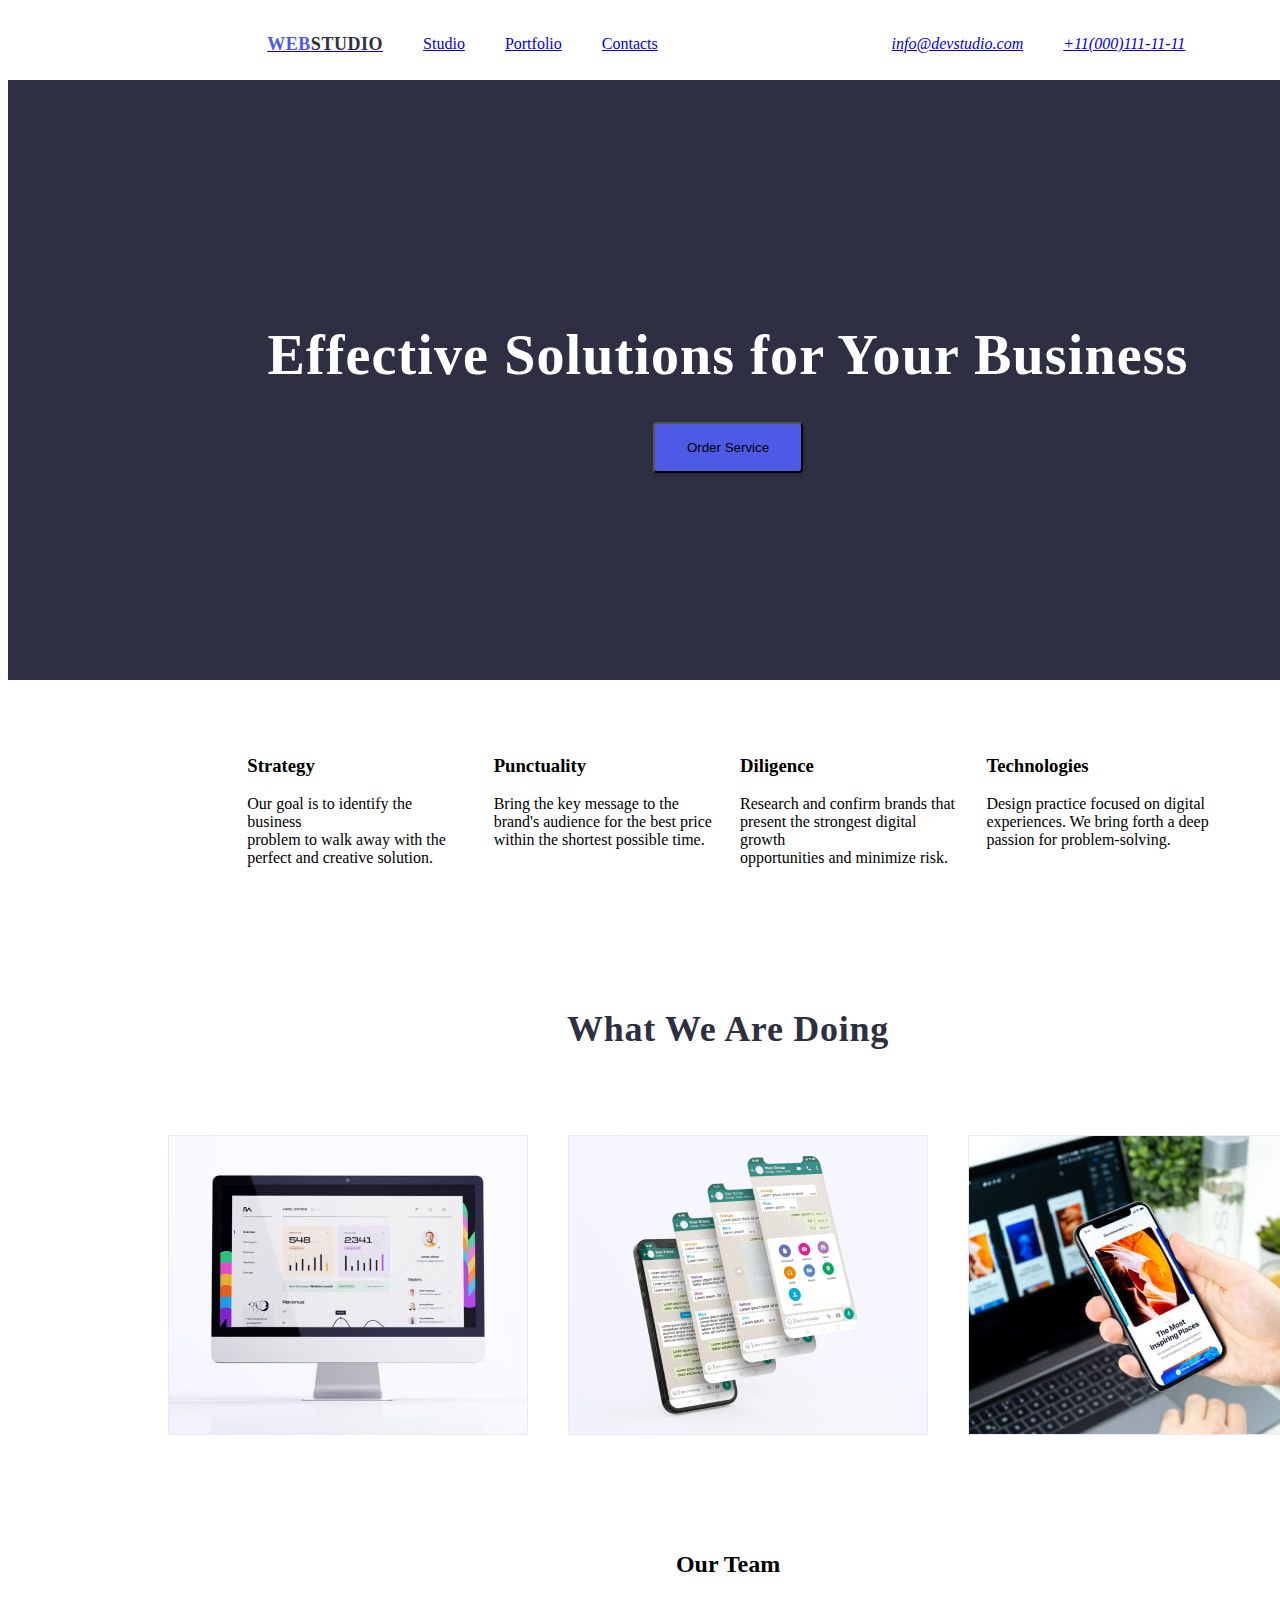
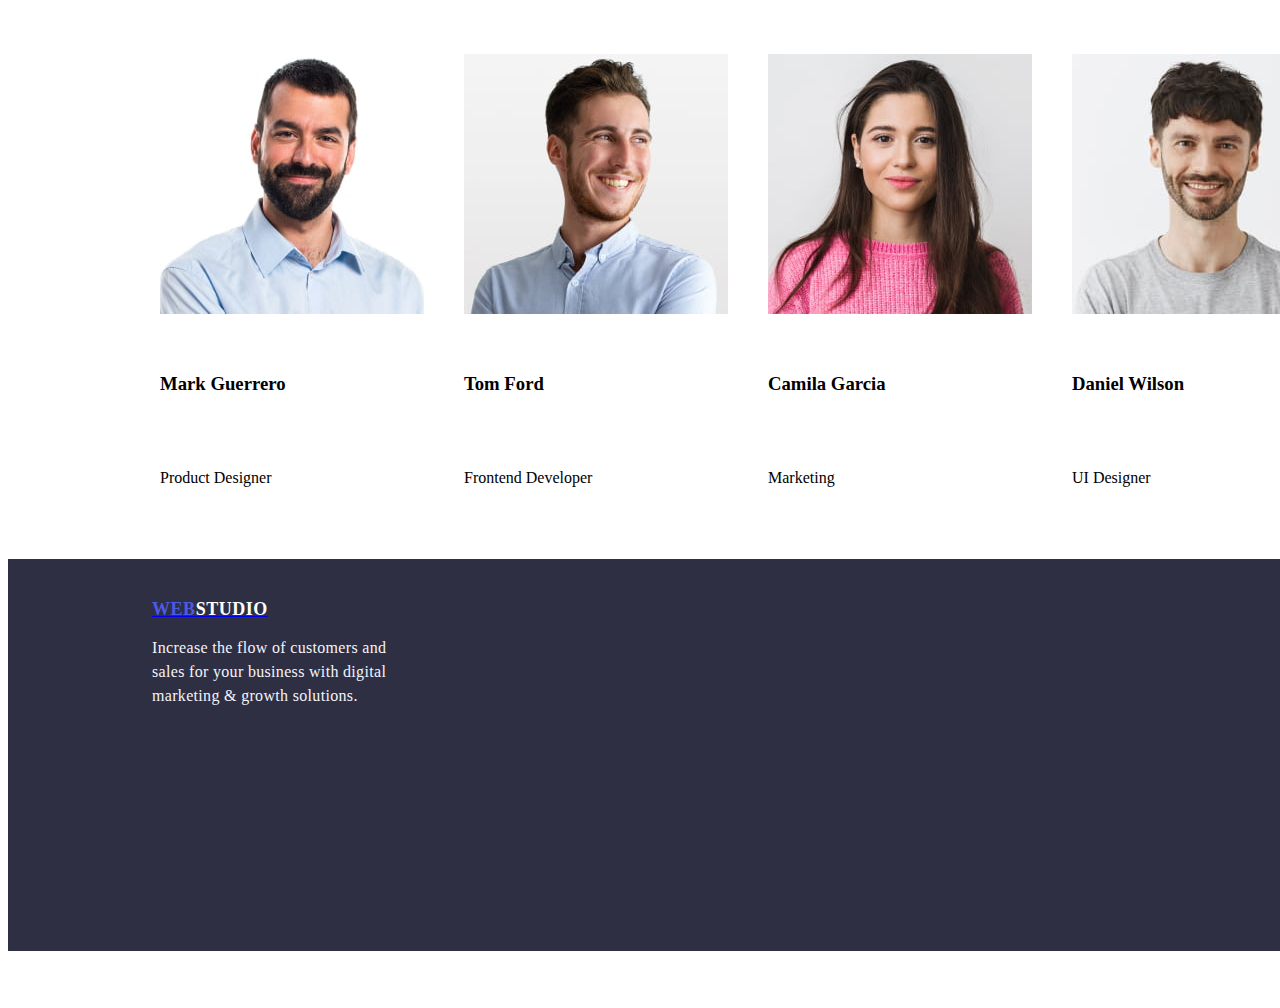
==== index.html @ 7c70ba16 "css edits" ====
<!DOCTYPE html>
<html lang="en">
<head>
    <title>
        Effective Solutions for Your Business
    </title>
    <meta name="description" content="An awesome website">
    <meta charset="utf-8">
    <link rel="stylesheet" href="./css/style.css" /> 
</head>
<body class="body">
    <!-- -->
    <header class="head">
        <nav class="nav">
            <a href="https://arletolentin.github.io/HomeWork_1/" class="logo"><span class="web">Web</span><span class="studio">Studio</span></a>
            <ul class="nav-list">
                <li class="nav-item"><a href="#">Studio</a></li>
                <li class="nav-item"><a href="#">Portfolio</a></li>
                <li class="nav-item"><a href="#">Contacts</a></li>
            </ul>
        </nav>
        <address class="nav-address">
            <a href="mailto:info@devstudio.com">info@devstudio.com</a>
            <a href="tel:+11(000)111-11-11">+11(000)111-11-11</a>       
        </address>
    </header>

    <!-- -->
    <main>
        <section class="main"> 
            <h1 class="main-heading">Effective Solutions for Your Business</h1>
            <button type="button" class="main-button">Order Service</button>
        </section>
       
        <section class="features">
            <h2 hidden>Features</h2>
             <ul class="feature-list">
                 <li class="feature-item">
                    <h3>Strategy</h3>  
                         <p>Our goal is to identify the business <br>
                          problem to walk away with the <br>
                          perfect and creative solution. </p>
                 </li>
                 <li class="feature-item">
                    <h3>Punctuality</h3>
                        <p>Bring the key message to the <br>
                         brand's audience for the best price <br>
                         within the shortest possible time. </p>
                 </li>
                 <li class="feature-item">
                    <h3>Diligence</h3>
                        <p>Research and confirm brands that <br>
                        present the strongest digital growth <br>
                        opportunities and minimize risk. </p>
                 </li>
                 <li class="feature-item">
                    <h3>Technologies</h3>
                        <p>Design practice focused on digital<br>
                        experiences. We bring forth a deep<br>
                        passion for problem-solving. </p>  
                 </li>                 
             </ul>   
        </section>

        <section class="doing">
            <h2 class="doing-title">What We Are Doing</h2>
            <ul class="doing-list">
                <li class="doing-img"><img src="images/sec-two-ione.jpg" alt=" Computer monitor shows graph in regards to sales and monitoring" width="360" height="300"></li>
                <li class="doing-img"><img src="images/sec-two-itwo.jpg" alt=" Cellphone shows replying messages, interacting to clients and accommodate" width="360" height="300"></li>
                <li class="doing-img"><img src="images/sec-two-ithree.jpg" alt=" Cellphone shows the nice website design" width="360" height="300"></li>
            </ul>
        </section>
  
        <section class="team">
            <h2 class="team-title">Our Team</h2>
            <ul class="team-item">
                <li class="team-list">
                    <img src="images/team-one.jpg" alt=" Picture of a male team member, smiling at you." width="264" height="260" class="team-img">
                    <h3 class="team-name">Mark Guerrero</h3>
                    <p>Product Designer</p>
                </li>
                <li class="team-list">
                    <img src="images/team-two.jpg" alt=" Picture of a male team member, smiling looking at the right." width="264" height="260" class="team-img">
                    <h3 class="team-name">Tom Ford</h3>
                    <p>Frontend Developer</p>
                </li>
                <li class="team-list">
                    <img src="images/team-three.jpg" alt=" Picture of a female team member, smiling looking at you." width="264" height="260" class="team-img">
                    <h3 class="team-name">Camila Garcia</h3>
                    <p>Marketing</p>
                </li>
                <li class="team-list">
                    <img src="images/team-four.jpg" alt=" Picture of a male team member, smiling looking at you." width="264" height="260" class="team-img">
                    <h3 class="team-name">Daniel Wilson</h3>
                    <p>UI Designer</p>
                </li>
            </ul>
        </section>
    </main>

    <!-- -->
    <footer class="foot">
        <a href="https://arletolentin.github.io/HomeWork_1/" class="logo-foot"><span class="web-foot">Web</span><span class="studio-foot">Studio</span></a>
        <p class="foot-text">Increase the flow of customers and<br>
            sales for your business with digital<br>
            marketing & growth solutions.</p>
    </footer>
</body>
</html>
---- css/style.css ----
.body {
    width: 1440px;
    height: 2592px;
    background: #fff;
}
 .head {
    display: flex;
    justify-content: center;
    align-items: center;
    height: 72px;
    padding: 0 10%;
  }
  .logo {
    font-family: Raleway;
    font-size: 18px;
    font-style: normal;
    font-weight: 800;
    line-height: 21px; /* 116.667% */
    letter-spacing: 0.54px;
    text-transform: uppercase;
  }
  .web {
    color: var(--iris, #4D5AE5);
  }
  .studio {
    color: var(--navyblue, #2E2F42);
  }
  .nav {
    display: flex;
    justify-content: space-between;
    align-items: center;
    gap: 40px;
    padding: 40px 10%
  }
  .nav-list {
    display: flex;
    justify-content: space-between;
    align-items: center;
    list-style: none;
    margin: 0;
    padding: 0;
    gap: 40px;
  }
  .nav-address {
    display: flex;
    align-items: flex-end;
    gap: 40px;
    margin: auto;
  }
  .main {
    background: var(--navyblue,#2e2f42);
    width: 1440px;
    height: 600px;
    flex-shrink: 0;
    display: flex;
    justify-content: center;
    align-items: center;
    flex-direction: column;
  }
  .main-heading {
    color: var(--white, #FFF);
    text-align: center;
    /* Header 1 */
    font-family: Roboto;
    font-size: 56px;
    font-style: normal;
    font-weight: 700;
    line-height: 60px; /* 107.143% */
    letter-spacing: 1.12px;
  }
  .main-button {
    border-radius: 4px;
    background: var(--iris, #4D5AE5);
    box-shadow: 0px 4px 4px 0px rgba(0, 0, 0, 0.15);
    display: flex;
    padding: 16px 32px;
    text-align: center;
    gap: 10px;
  }
  .features {
    display: flex;
    justify-content: center;
    align-items: center;
    padding: 40px 10%;
  }
  .feature-list {
    display: flex;
    gap: 24px;
    padding: 0;
  }
  .feature-item {
    width: 25%;
    padding: 0;
    margin: 0;
    list-style: none;
  }
  .feature-itemh3 {
    color: var(--secondary-color);
    font-size: 20px;
    font-weight: 500;
    letter-spacing: 0.4px;
  }
  .about-item p {
    color: var(--quinary-color);
    letter-spacing: 0.32px;
    line-height: 1.5;
  }
  .doing {
    display: flex;
    justify-content: center;
    align-items: center;
    flex-direction: column;
    gap: 40px;
    padding: 40px 10%
  }
  .doing-title {
    color: var(--navyblue, #2E2F42);
    text-align: center;
    font-family: Roboto;
    font-size: 36px;
    font-style: normal;
    font-weight: 700;
    line-height: 40px; /* 111.111% */
    letter-spacing: 0.72px;
    text-transform: capitalize;
  }
  .doing-list {
    display: flex;
    gap: 40px;
  }
  .doing-img {
    display: flex;
    gap: 40px;
  }
  .team {
    display: flex;
    justify-content: center;
    align-items: center;
    flex-direction: column;
    gap: 40px;
    padding: 40px 10%
  }
  .tean-title {
    color: var(--navyblue, #2E2F42);
    text-align: center;
    font-family: Roboto;
    font-size: 36px;
    font-style: normal;
    font-weight: 700;
    line-height: 40px; /* 111.111% */
    letter-spacing: 0.72px;
    text-transform: capitalize;
  }
  .team-item {
    display: flex;
    flex-direction: row;
    gap: 40px;
  }
  .team-list {
    display: flex;
    flex-direction: column;
    gap: 40px;
  }
  .foot {
    background: var(--n--navyblue,#2e2f42);
    width: 1440px;
    height: 312px;
    flex-shrink: 0;
    display: flex;
    flex-direction: column;
    padding: 40px 10%
  }
  .foot-text {
    color: var(--cloud, #F4F4FD);
    font-family: Roboto;
    font-size: 16px;
    font-style: normal;
    font-weight: 400;
    line-height: 24px; /* 150% */
    letter-spacing: 0.32px;
  }
  .logo-foot {
    font-family: Raleway;
    font-size: 18px;
    font-style: normal;
    font-weight: 800;
    line-height: 21px; /* 116.667% */
    letter-spacing: 0.54px;
    text-transform: uppercase;
    display: flex;
  }
  .web-foot {
    color: var(--iris, #4D5AE5);
  }
  .studio-foot {
    color: var(--white, #FFF);
  }
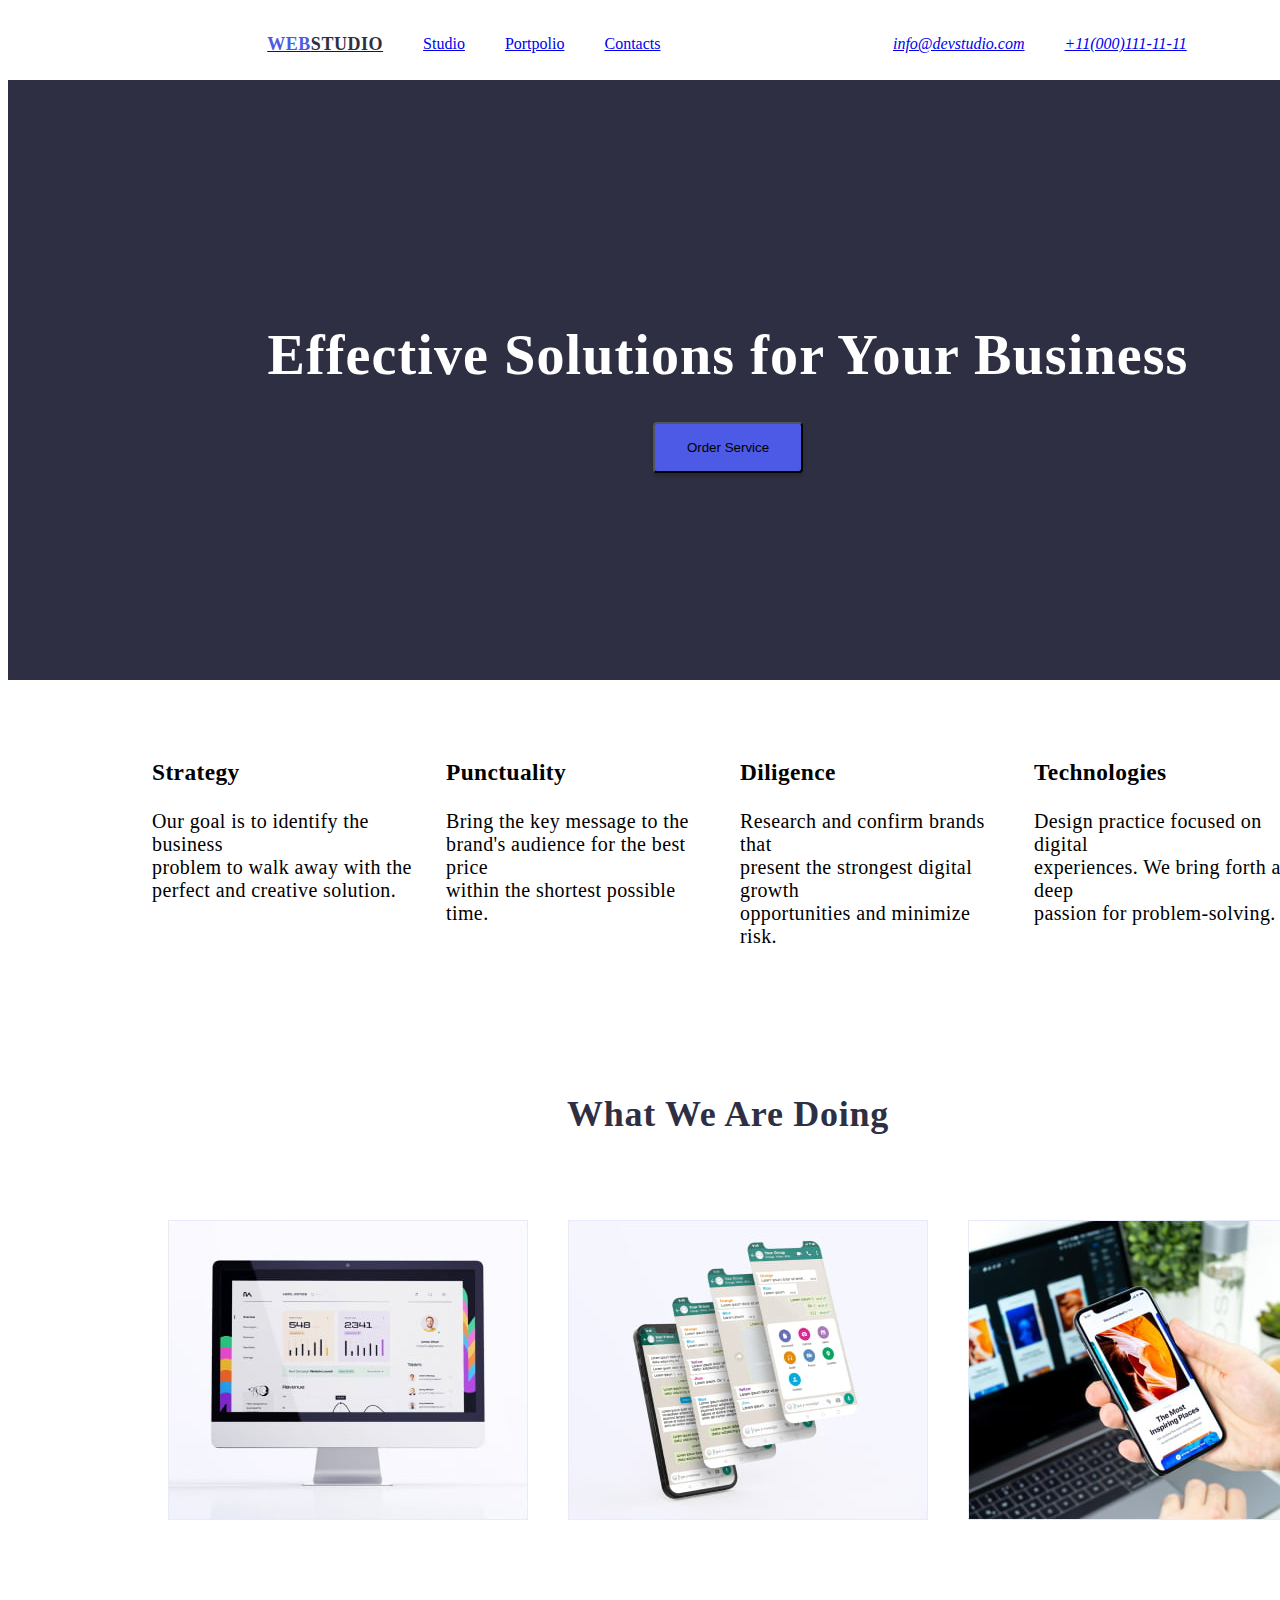
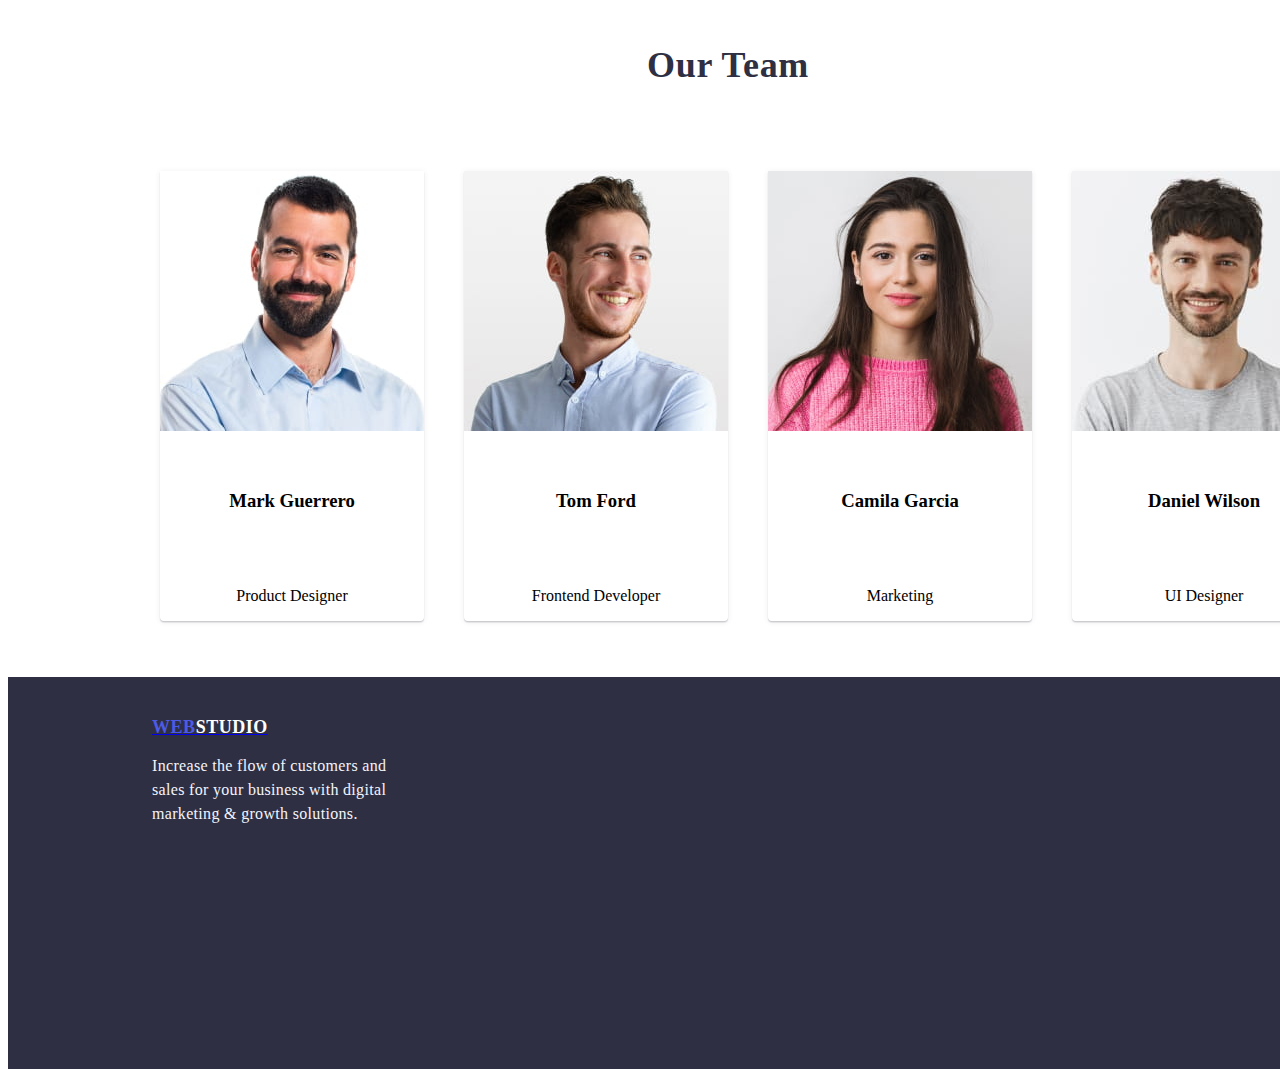
==== commit f64370d6: "...." ====
--- a/index.html
+++ b/index.html
@@ -14,8 +14,8 @@
         <nav class="nav">
             <a href="https://arletolentin.github.io/HomeWork_1/" class="logo"><span class="web">Web</span><span class="studio">Studio</span></a>
             <ul class="nav-list">
-                <li class="nav-item"><a href="#">Studio</a></li>
-                <li class="nav-item"><a href="#">Portfolio</a></li>
+                <li class="nav-item"><a href="./index.html">Studio</a></li>
+                <li class="nav-item"><a href="./portfolio.html">Portpolio</a></li>
                 <li class="nav-item"><a href="#">Contacts</a></li>
             </ul>
         </nav>
--- a/css/style.css
+++ b/css/style.css
@@ -3,14 +3,19 @@
     height: 2592px;
     background: #fff;
 }
- .head {
+.port-body {
+  width: 1440px;
+  height: 2076px;
+  background: #FFF;
+}
+ .head, .port-head {
     display: flex;
     justify-content: center;
     align-items: center;
     height: 72px;
     padding: 0 10%;
   }
-  .logo {
+  .logo, .port-nav {
     font-family: Raleway;
     font-size: 18px;
     font-style: normal;
@@ -19,20 +24,20 @@
     letter-spacing: 0.54px;
     text-transform: uppercase;
   }
-  .web {
+  .web, .port-web {
     color: var(--iris, #4D5AE5);
   }
-  .studio {
+  .studio, .port-studio {
     color: var(--navyblue, #2E2F42);
   }
-  .nav {
+  .nav, .port-nav {
     display: flex;
     justify-content: space-between;
     align-items: center;
     gap: 40px;
     padding: 40px 10%
   }
-  .nav-list {
+  .nav-list, .portnav-list {
     display: flex;
     justify-content: space-between;
     align-items: center;
@@ -41,7 +46,7 @@
     padding: 0;
     gap: 40px;
   }
-  .nav-address {
+  .nav-address, .portnav-address {
     display: flex;
     align-items: flex-end;
     gap: 40px;
@@ -76,6 +81,64 @@
     padding: 16px 32px;
     text-align: center;
     gap: 10px;
+  }
+  .port-btn {
+    display: flex;
+    flex-direction: column;
+    align-items: center;
+  }
+  .portbtn-list {
+    display: inline-flex;
+    align-items: flex-start;
+    gap: 24px;
+  }
+  .portbtn-item {
+    display: flex;
+    flex-direction: column;
+    align-items: center;
+  }
+  .port-img {
+    justify-content: center;
+    align-items: center;
+    padding: first baseline;
+  }
+  .port-img-rowone {  
+    display: flex;
+    flex-direction: row;
+    gap: 32px;
+    justify-items: center;
+  }
+  .port-img-rowtwo {
+    width: 1128px;
+    height: 420px;
+    top: 756px;
+    left: 156px;
+    border: 1px;
+    display: flex;
+    flex-direction: row;
+    align-items: center;
+    gap: 32px;
+  }
+  .port-img-rowthree {
+    width: 1128px;
+    height: 420px;
+    top: 1224px;
+    left: 156px;
+    border: 1px;
+    display: flex;
+    flex-direction: row;
+    gap: 32px;
+  }
+  .port-img-item {
+    display: flex;
+    width: 360px;
+    height: 420px;
+    padding-bottom: 0px;
+    flex-direction: column;
+    align-items: flex-start;
+    flex-shrink: 0;
+    border: 1px solid var(--cornflower, #E7E9FC);
+    background: var(--white, #FFF);
   }
   .features {
     display: flex;
@@ -94,7 +157,7 @@
     margin: 0;
     list-style: none;
   }
-  .feature-itemh3 {
+  .feature-item {
     color: var(--secondary-color);
     font-size: 20px;
     font-weight: 500;
@@ -138,9 +201,9 @@
     align-items: center;
     flex-direction: column;
     gap: 40px;
-    padding: 40px 10%
-  }
-  .tean-title {
+    padding: 40px 10%;
+  }
+  .team-title {
     color: var(--navyblue, #2E2F42);
     text-align: center;
     font-family: Roboto;
@@ -160,6 +223,14 @@
     display: flex;
     flex-direction: column;
     gap: 40px;
+    border-radius: 0px 0px 4px 4px;
+    background: var(--white, #FFF);
+    box-shadow: 0px 2px 1px 0px rgba(46, 47, 66, 0.08), 0px 1px 1px 0px rgba(46, 47, 66, 0.16), 0px 1px 6px 0px rgba(46, 47, 66, 0.08);
+    align-content: center;
+    text-align: center;
+  }
+  .team-list:hover {
+
   }
   .foot {
     background: var(--n--navyblue,#2e2f42);
@@ -178,6 +249,9 @@
     font-weight: 400;
     line-height: 24px; /* 150% */
     letter-spacing: 0.32px;
+    width: 1440px;
+    height: 312px;
+    top: 1764px;
   }
   .logo-foot {
     font-family: Raleway;
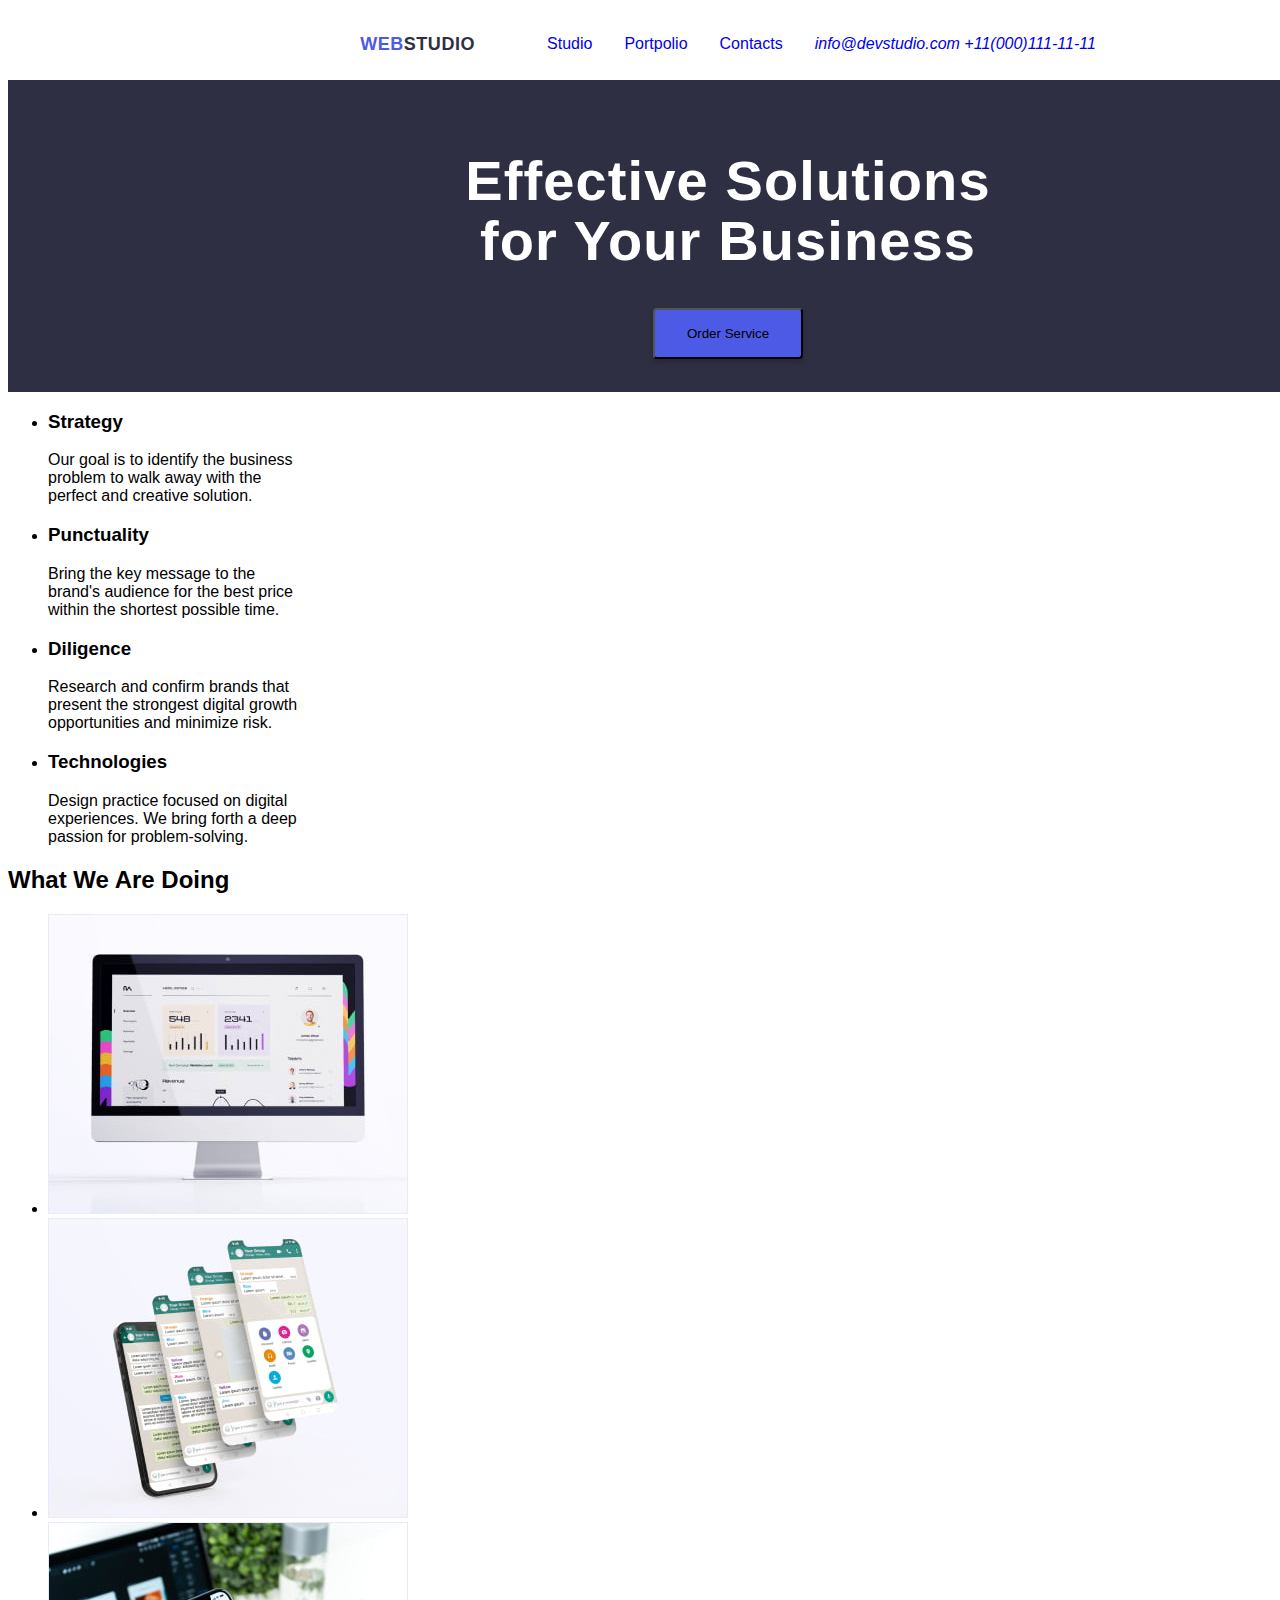
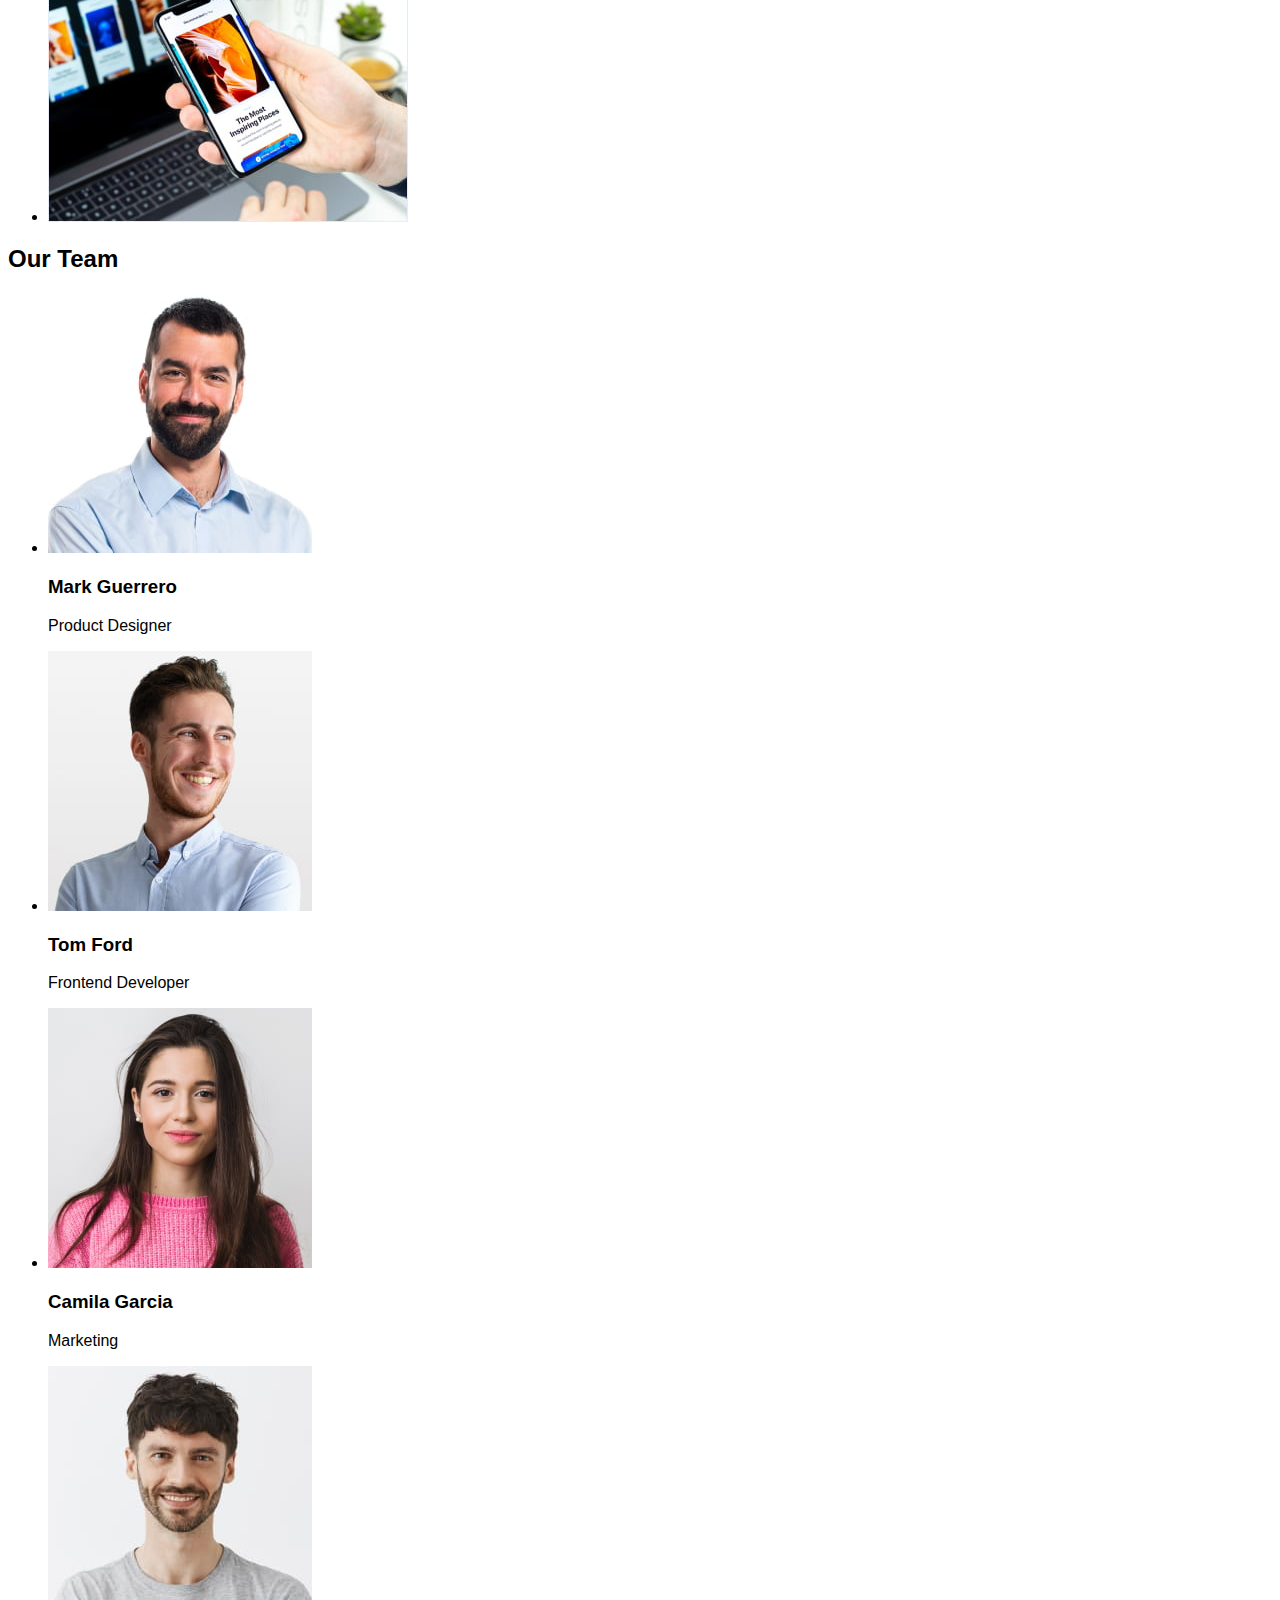
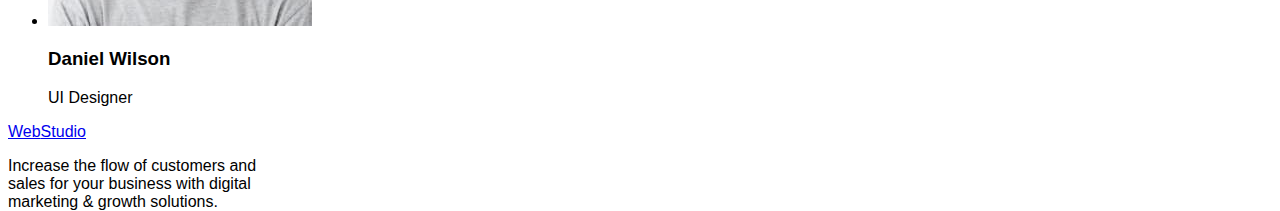
==== commit 41ab56c1: "super headache" ====
--- a/index.html
+++ b/index.html
@@ -7,28 +7,26 @@
     <meta name="description" content="An awesome website">
     <meta charset="utf-8">
     <link rel="stylesheet" href="./css/style.css" /> 
-</head>
 <body class="body">
     <!-- -->
     <header class="head">
         <nav class="nav">
-            <a href="https://arletolentin.github.io/HomeWork_1/" class="logo"><span class="web">Web</span><span class="studio">Studio</span></a>
+            <a class="main-link" href="https://arletolentin.github.io/HomeWork_1/" class="logo"><span class="web">Web</span><span class="studio">Studio</span></a>
             <ul class="nav-list">
-                <li class="nav-item"><a href="./index.html">Studio</a></li>
-                <li class="nav-item"><a href="./portfolio.html">Portpolio</a></li>
-                <li class="nav-item"><a href="#">Contacts</a></li>
+                <li class="nav-item"><a class="main-link" href="./index.html">Studio</a></li>
+                <li class="nav-item"><a class="main-link" href="./portfolio.html">Portpolio</a></li>
+                <li class="nav-item"><a class="main-link" href="#">Contacts</a></li>
             </ul>
+            <address class="nav-address">
+                <a class="main-address" href="mailto:info@devstudio.com">info@devstudio.com</a>
+                <a class="main-address" href="tel:+11(000)111-11-11">+11(000)111-11-11</a>       
+            </address>
         </nav>
-        <address class="nav-address">
-            <a href="mailto:info@devstudio.com">info@devstudio.com</a>
-            <a href="tel:+11(000)111-11-11">+11(000)111-11-11</a>       
-        </address>
     </header>
-
     <!-- -->
     <main>
         <section class="main"> 
-            <h1 class="main-heading">Effective Solutions for Your Business</h1>
+            <h1 class="main-heading">Effective Solutions <br> for Your Business</h1>
             <button type="button" class="main-button">Order Service</button>
         </section>
        
--- a/css/style.css
+++ b/css/style.css
@@ -1,271 +1,109 @@
+@font-face {
+  font-family: 'Roboto', sans-serif;
+  src: url(/fonts/Roboto-Medium.ttf) format('ttf');
+}
+@font-face {
+  font-family: 'Raleway', sans-serif;
+  src: url(/fonts/Raleway-Bold.ttf) format('ttf'); 
+}
+body {
+  font-family: 'Roboto', sans-serif;
+}
 .body {
-    width: 1440px;
-    height: 2592px;
-    background: #fff;
+  width: 1440px;
+  height: 2592px;
+  background: #fff;
 }
 .port-body {
   width: 1440px;
   height: 2076px;
   background: #FFF;
 }
- .head, .port-head {
-    display: flex;
-    justify-content: center;
-    align-items: center;
-    height: 72px;
-    padding: 0 10%;
-  }
-  .logo, .port-nav {
-    font-family: Raleway;
-    font-size: 18px;
-    font-style: normal;
-    font-weight: 800;
-    line-height: 21px; /* 116.667% */
-    letter-spacing: 0.54px;
-    text-transform: uppercase;
-  }
-  .web, .port-web {
-    color: var(--iris, #4D5AE5);
-  }
-  .studio, .port-studio {
-    color: var(--navyblue, #2E2F42);
-  }
-  .nav, .port-nav {
-    display: flex;
-    justify-content: space-between;
-    align-items: center;
-    gap: 40px;
-    padding: 40px 10%
-  }
-  .nav-list, .portnav-list {
-    display: flex;
-    justify-content: space-between;
-    align-items: center;
-    list-style: none;
-    margin: 0;
-    padding: 0;
-    gap: 40px;
-  }
-  .nav-address, .portnav-address {
-    display: flex;
-    align-items: flex-end;
-    gap: 40px;
-    margin: auto;
-  }
-  .main {
-    background: var(--navyblue,#2e2f42);
-    width: 1440px;
-    height: 600px;
-    flex-shrink: 0;
-    display: flex;
-    justify-content: center;
-    align-items: center;
-    flex-direction: column;
-  }
-  .main-heading {
-    color: var(--white, #FFF);
-    text-align: center;
-    /* Header 1 */
-    font-family: Roboto;
-    font-size: 56px;
-    font-style: normal;
-    font-weight: 700;
-    line-height: 60px; /* 107.143% */
-    letter-spacing: 1.12px;
-  }
-  .main-button {
-    border-radius: 4px;
-    background: var(--iris, #4D5AE5);
-    box-shadow: 0px 4px 4px 0px rgba(0, 0, 0, 0.15);
-    display: flex;
-    padding: 16px 32px;
-    text-align: center;
-    gap: 10px;
-  }
-  .port-btn {
-    display: flex;
-    flex-direction: column;
-    align-items: center;
-  }
-  .portbtn-list {
-    display: inline-flex;
-    align-items: flex-start;
-    gap: 24px;
-  }
-  .portbtn-item {
-    display: flex;
-    flex-direction: column;
-    align-items: center;
-  }
-  .port-img {
-    justify-content: center;
-    align-items: center;
-    padding: first baseline;
-  }
-  .port-img-rowone {  
-    display: flex;
-    flex-direction: row;
-    gap: 32px;
-    justify-items: center;
-  }
-  .port-img-rowtwo {
-    width: 1128px;
-    height: 420px;
-    top: 756px;
-    left: 156px;
-    border: 1px;
-    display: flex;
-    flex-direction: row;
-    align-items: center;
-    gap: 32px;
-  }
-  .port-img-rowthree {
-    width: 1128px;
-    height: 420px;
-    top: 1224px;
-    left: 156px;
-    border: 1px;
-    display: flex;
-    flex-direction: row;
-    gap: 32px;
-  }
-  .port-img-item {
-    display: flex;
-    width: 360px;
-    height: 420px;
-    padding-bottom: 0px;
-    flex-direction: column;
-    align-items: flex-start;
-    flex-shrink: 0;
-    border: 1px solid var(--cornflower, #E7E9FC);
-    background: var(--white, #FFF);
-  }
-  .features {
-    display: flex;
-    justify-content: center;
-    align-items: center;
-    padding: 40px 10%;
-  }
-  .feature-list {
-    display: flex;
-    gap: 24px;
-    padding: 0;
-  }
-  .feature-item {
-    width: 25%;
-    padding: 0;
-    margin: 0;
-    list-style: none;
-  }
-  .feature-item {
-    color: var(--secondary-color);
-    font-size: 20px;
-    font-weight: 500;
-    letter-spacing: 0.4px;
-  }
-  .about-item p {
-    color: var(--quinary-color);
-    letter-spacing: 0.32px;
-    line-height: 1.5;
-  }
-  .doing {
-    display: flex;
-    justify-content: center;
-    align-items: center;
-    flex-direction: column;
-    gap: 40px;
-    padding: 40px 10%
-  }
-  .doing-title {
-    color: var(--navyblue, #2E2F42);
-    text-align: center;
-    font-family: Roboto;
-    font-size: 36px;
-    font-style: normal;
-    font-weight: 700;
-    line-height: 40px; /* 111.111% */
-    letter-spacing: 0.72px;
-    text-transform: capitalize;
-  }
-  .doing-list {
-    display: flex;
-    gap: 40px;
-  }
-  .doing-img {
-    display: flex;
-    gap: 40px;
-  }
-  .team {
-    display: flex;
-    justify-content: center;
-    align-items: center;
-    flex-direction: column;
-    gap: 40px;
-    padding: 40px 10%;
-  }
-  .team-title {
-    color: var(--navyblue, #2E2F42);
-    text-align: center;
-    font-family: Roboto;
-    font-size: 36px;
-    font-style: normal;
-    font-weight: 700;
-    line-height: 40px; /* 111.111% */
-    letter-spacing: 0.72px;
-    text-transform: capitalize;
-  }
-  .team-item {
-    display: flex;
-    flex-direction: row;
-    gap: 40px;
-  }
-  .team-list {
-    display: flex;
-    flex-direction: column;
-    gap: 40px;
-    border-radius: 0px 0px 4px 4px;
-    background: var(--white, #FFF);
-    box-shadow: 0px 2px 1px 0px rgba(46, 47, 66, 0.08), 0px 1px 1px 0px rgba(46, 47, 66, 0.16), 0px 1px 6px 0px rgba(46, 47, 66, 0.08);
-    align-content: center;
-    text-align: center;
-  }
-  .team-list:hover {
-
-  }
-  .foot {
-    background: var(--n--navyblue,#2e2f42);
-    width: 1440px;
-    height: 312px;
-    flex-shrink: 0;
-    display: flex;
-    flex-direction: column;
-    padding: 40px 10%
-  }
-  .foot-text {
-    color: var(--cloud, #F4F4FD);
-    font-family: Roboto;
-    font-size: 16px;
-    font-style: normal;
-    font-weight: 400;
-    line-height: 24px; /* 150% */
-    letter-spacing: 0.32px;
-    width: 1440px;
-    height: 312px;
-    top: 1764px;
-  }
-  .logo-foot {
-    font-family: Raleway;
-    font-size: 18px;
-    font-style: normal;
-    font-weight: 800;
-    line-height: 21px; /* 116.667% */
-    letter-spacing: 0.54px;
-    text-transform: uppercase;
-    display: flex;
-  }
-  .web-foot {
-    color: var(--iris, #4D5AE5);
-  }
-  .studio-foot {
-    color: var(--white, #FFF);
-  }+.port-head,
+.head {
+  display: flex;
+  width: 1440px;
+  height: 72px;
+  justify-content: center;
+  align-items: center;
+  flex-shrink: 0;
+  text-decoration: none;
+}
+.port-nav,
+.nav,
+.portnav-list,
+.nav-item,
+.nav-list,
+.portnav-item {
+  display: flex;
+  flex-direction: row;
+  gap: 32px;
+  align-items: center;
+  justify-content: center;
+  text-decoration: none;
+}
+.main-link,
+.main-address {
+  text-decoration: none;
+}
+.web,
+.studio {
+  font-family: 'Raleway', sans-serif;
+  font-weight: 800;
+  font-size: 18px;
+  text-transform: uppercase;
+  letter-spacing: 0.54px;
+}
+.web {
+  color: var(--iris, #4D5AE5);
+}
+.studio {
+  color: var(--navyblue, #2E2F42);
+}
+.main {
+  width: 1440px;
+  height: 312px;
+  flex-shrink: 0;
+  background: var(--navyblue, #2E2F42);
+  flex-shrink: 0;
+  display: flex;
+  flex-direction: column;
+  justify-content: center;
+  align-items: center;
+}
+.main-heading {
+  color: var(--white, #FFF);
+  text-align: center;
+  font-family: 'Roboto', sans-serif;
+  font-size: 56px;
+  line-height: 60px;
+  letter-spacing: 1.12px;
+  font-size: 56px;
+}
+.main-button {
+  display: inline-flex;
+  padding: 16px 32px;
+  align-items: flex-start;
+  justify-items: center;
+  gap: 10px;
+  border-radius: 4px;
+  background: var(--iris, #4D5AE5);
+  box-shadow: 0px 4px 4px 0px rgba(0, 0, 0, 0.15);
+}
+.port-btn {
+  display: flex;
+  flex-direction: column;
+  justify-content: center;
+  align-items: center;
+}
+.portbtn-list {
+  display: flex;
+  flex-direction: row;
+  display: inline-flex;
+  align-items: flex-start;
+  gap: 24px;
+}
+.portbtn-item {
+  display: flex;
+  flex-direction: column;
+}
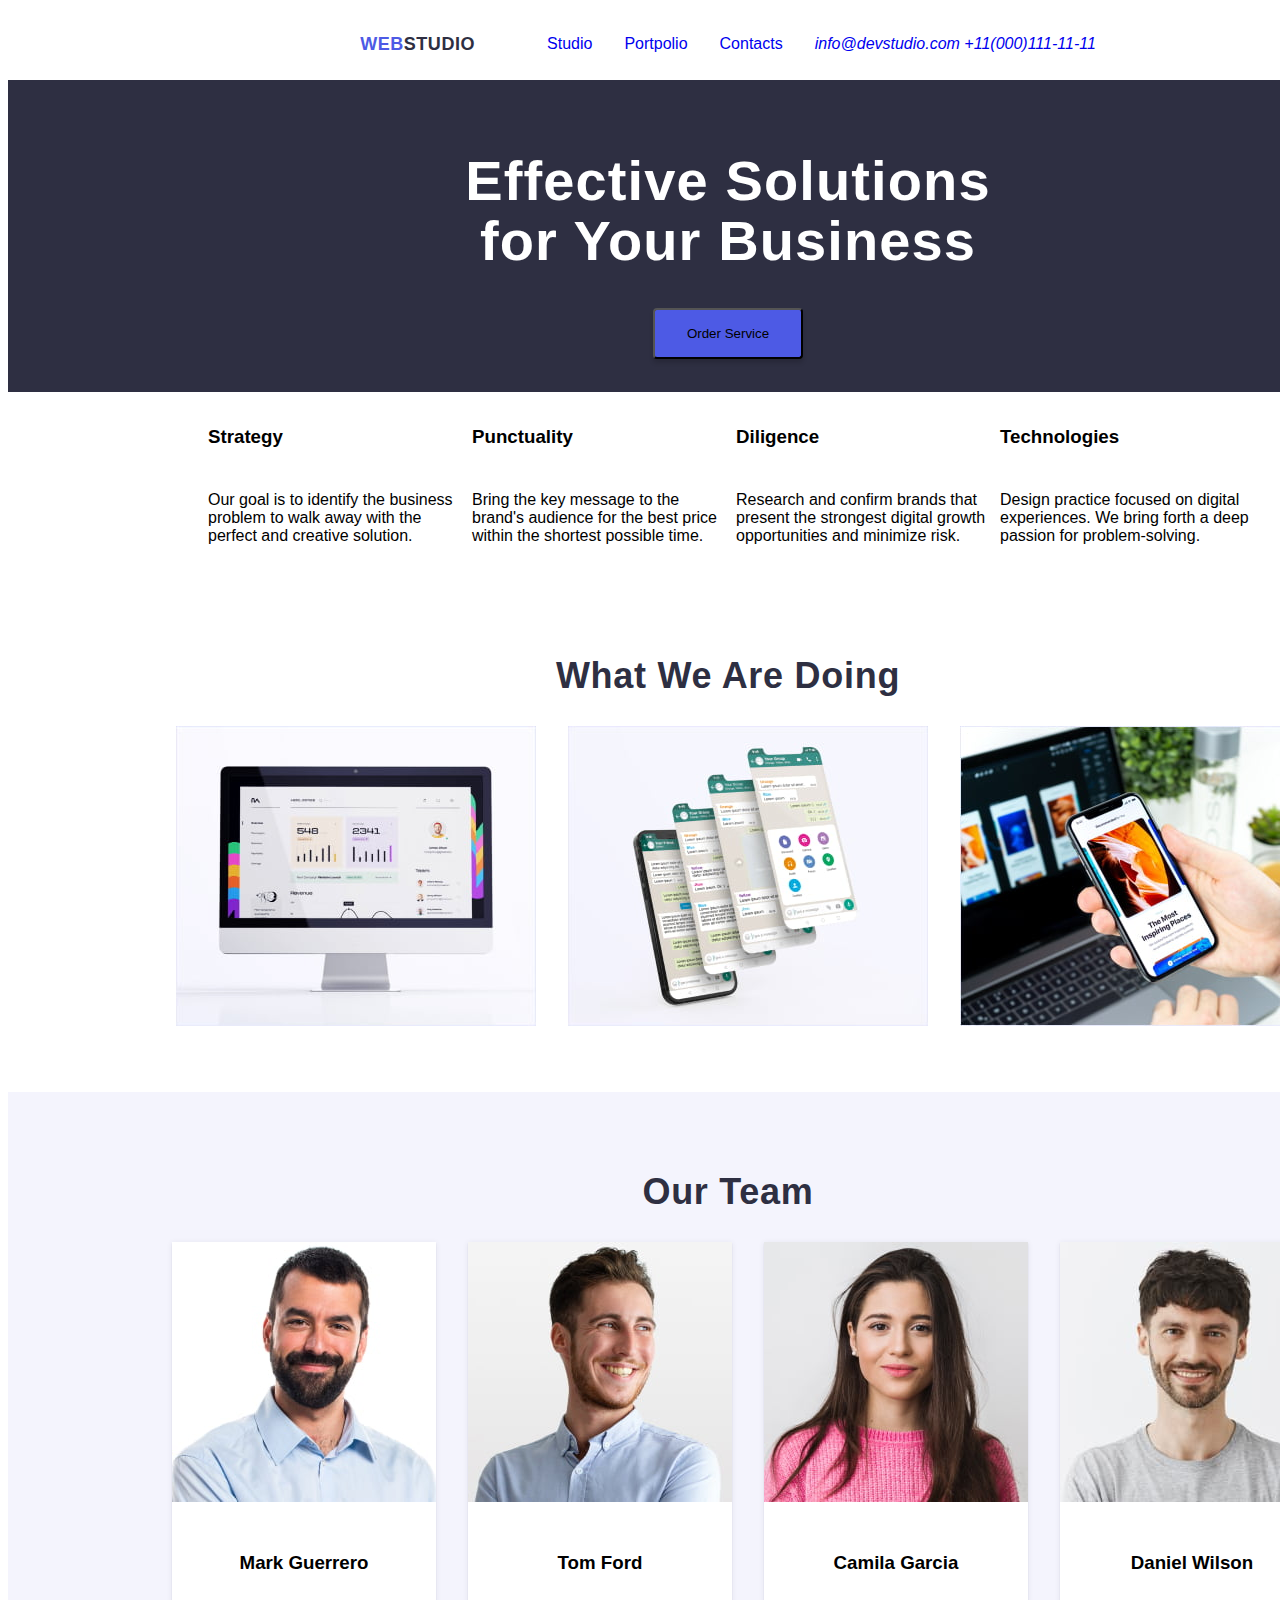
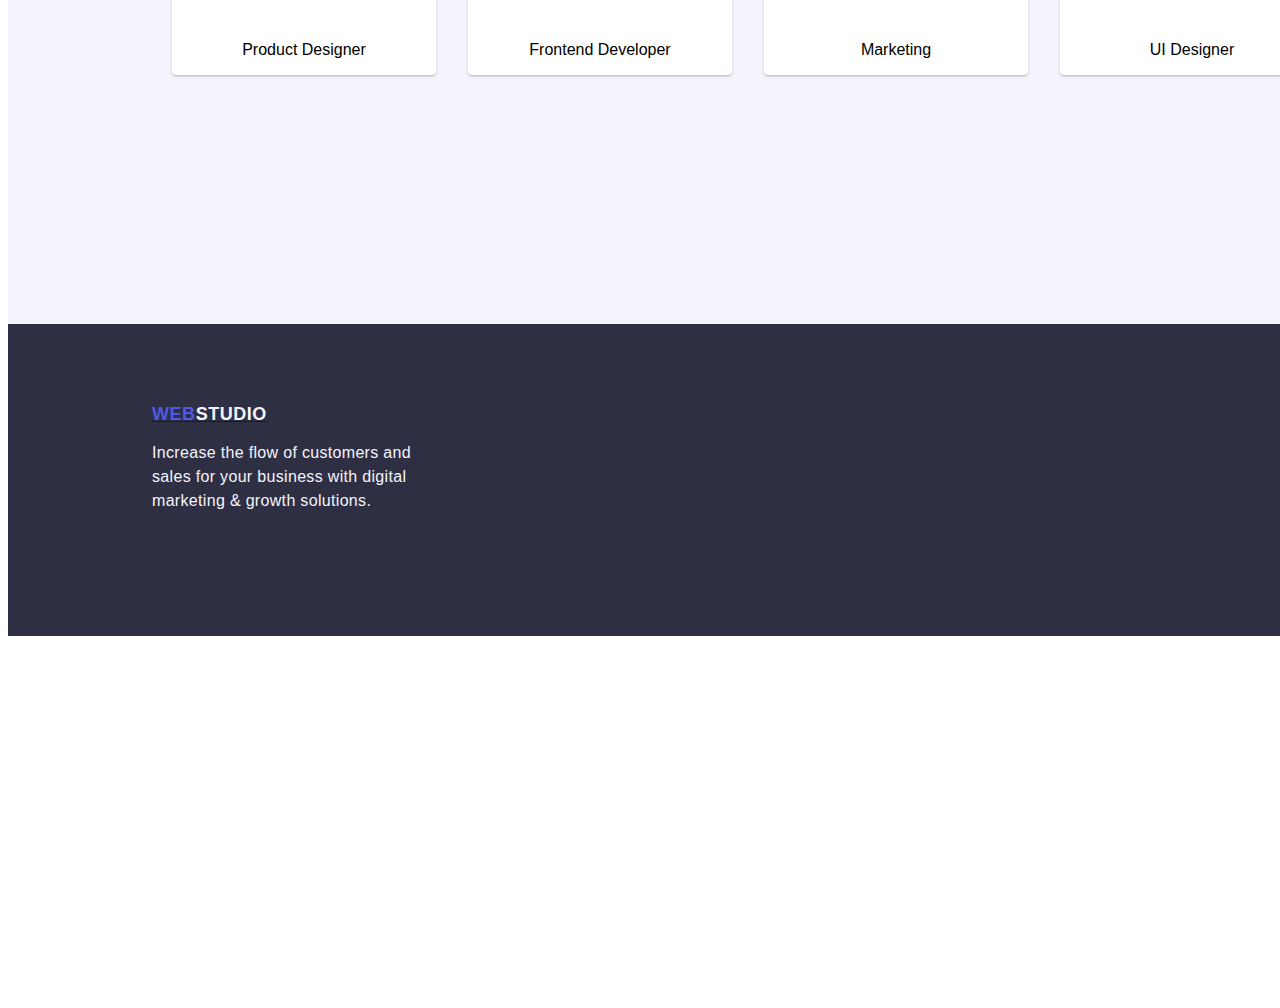
==== commit f04ba546: "Final" ====
--- a/index.html
+++ b/index.html
@@ -98,10 +98,12 @@
 
     <!-- -->
     <footer class="foot">
-        <a href="https://arletolentin.github.io/HomeWork_1/" class="logo-foot"><span class="web-foot">Web</span><span class="studio-foot">Studio</span></a>
-        <p class="foot-text">Increase the flow of customers and<br>
-            sales for your business with digital<br>
-            marketing & growth solutions.</p>
+        <div class="footing">
+            <a href="https://arletolentin.github.io/HomeWork_1/"><span class="web-foot">Web</span><span class="studio-foot">Studio</span></a>
+            <p class="foot-text">Increase the flow of customers and<br>
+                sales for your business with digital<br>
+                marketing & growth solutions.</p>
+        </div>        
     </footer>
 </body>
 </html>
--- a/css/style.css
+++ b/css/style.css
@@ -106,4 +106,145 @@
 .portbtn-item {
   display: flex;
   flex-direction: column;
-}
+  border-radius: 4px;
+  background: var(--cloud, #F4F4FD);
+  padding: 12px 24px;
+  justify-content: center;
+  align-items: center;
+  cursor: pointer;
+}
+.portbtn-item:hover {
+  color: #4D5AE5;
+}
+.features {
+  width: 1128px;
+  height: 104px;
+  flex-shrink: 0;
+  display: flex;
+  justify-content: center;
+  align-items: center;
+  padding: 40px 10%;
+  background: #FFF;
+}
+.feature-list {
+  display: flex;
+  flex-direction: row;
+  display: inline-flex;
+  align-items: flex-start;
+  justify-content: center;
+}
+.feature-item {
+  display: flex;
+  width: 264px;
+  flex-direction: column;
+  align-items: flex-start;
+  gap: 8px;
+}
+.doing {
+  width: 1440px;
+  background: #FFF;
+  padding-top: 50px;
+  padding-bottom: 50px;
+}
+.doing-title {
+  color: var(--navyblue, #2E2F42);
+  text-align: center;
+  font-size: 36px;
+  font-weight: 700;
+  line-height: 40px; /* 111.111% */
+  letter-spacing: 0.72px;
+}
+.doing-list {
+  display: flex;
+  flex-direction: row;
+  gap: 32px;
+  justify-content: center;
+}
+.doing-img {
+  display: flex;
+}
+.team {
+  width: 1440px;
+  height: 732px;
+  flex-shrink: 0;
+  background: var(--cloud, #F4F4FD);
+  padding-top: 50px;
+  padding-bottom: 50px;
+}
+.team-title {
+  color: var(--navyblue, #2E2F42);
+  text-align: center;
+  font-size: 36px;
+  font-weight: 700;
+  line-height: 40px; /* 111.111% */
+  letter-spacing: 0.72px;
+}
+.team-list {
+  display: flex;
+  flex-direction: column;
+  gap: 32px;
+  justify-content: center;
+  text-align: center;
+  border-radius: 0px 0px 4px 4px;
+  background: var(--white, #FFF);
+  box-shadow: 0px 2px 1px 0px rgba(46, 47, 66, 0.08), 0px 1px 1px 0px rgba(46, 47, 66, 0.16), 0px 1px 6px 0px rgba(46, 47, 66, 0.08);
+}
+.team-item {
+  display: flex;
+  flex-direction: row;
+  justify-content: center;
+  gap: 32px;
+}
+.port-img {
+  display: flex;
+  flex-direction: row;
+  gap: 32px;
+  justify-content: center;
+}
+.port-img-item {
+  display: flex;
+  flex-direction: column;
+  display: flex;
+  padding: 12px 24px;
+  border: 1px solid var(--cornflower, #E7E9FC);
+  background: var(--white, #FFF);
+}
+.port-main {
+  padding-top: 80px;
+}
+.foot {
+  width: 1440px;
+  height: 312px;
+  flex-shrink: 0;
+  background: var(--navyblue, #2E2F42);
+  display: flex;
+}
+.web-foot,
+.studio-foot {
+  font-family: 'Raleway', sans-serif;
+  font-weight: 800;
+  font-size: 18px;
+  text-transform: uppercase;
+  letter-spacing: 0.54px;
+}
+.web-foot {
+  color: var(--iris, #4D5AE5);
+}
+.studio-foot {
+  color: var(--cloud, #F4F4FD);
+}
+.foot-text {
+  color: var(--cloud, #F4F4FD);
+  font-family: 'Roboto', sans-serif;
+  font-size: 16px;
+  font-weight: 400;
+  line-height: 24px; /* 150% */
+  letter-spacing: 0.32px;
+}
+.footing {
+  display: flex;
+  display: inline;
+  justify-content: center;
+  align-items: center;
+  padding: 80px 10%;
+}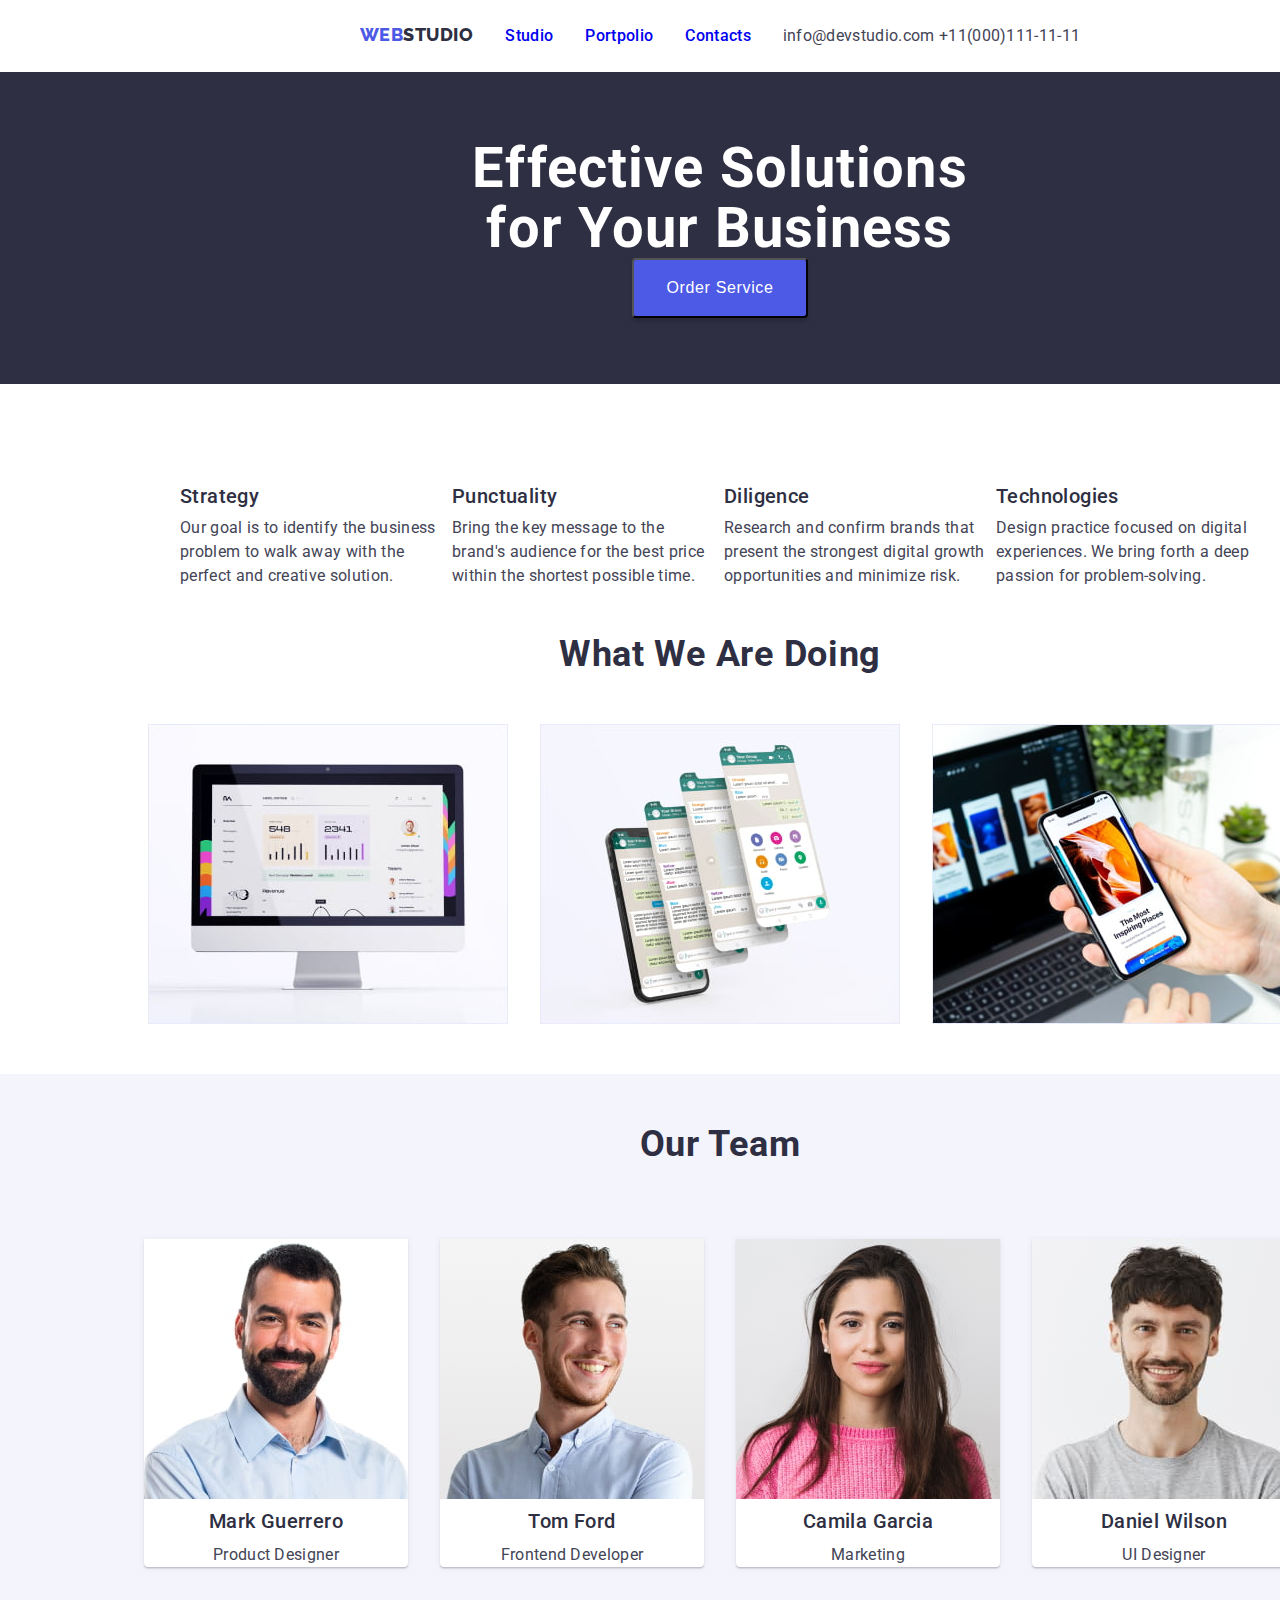
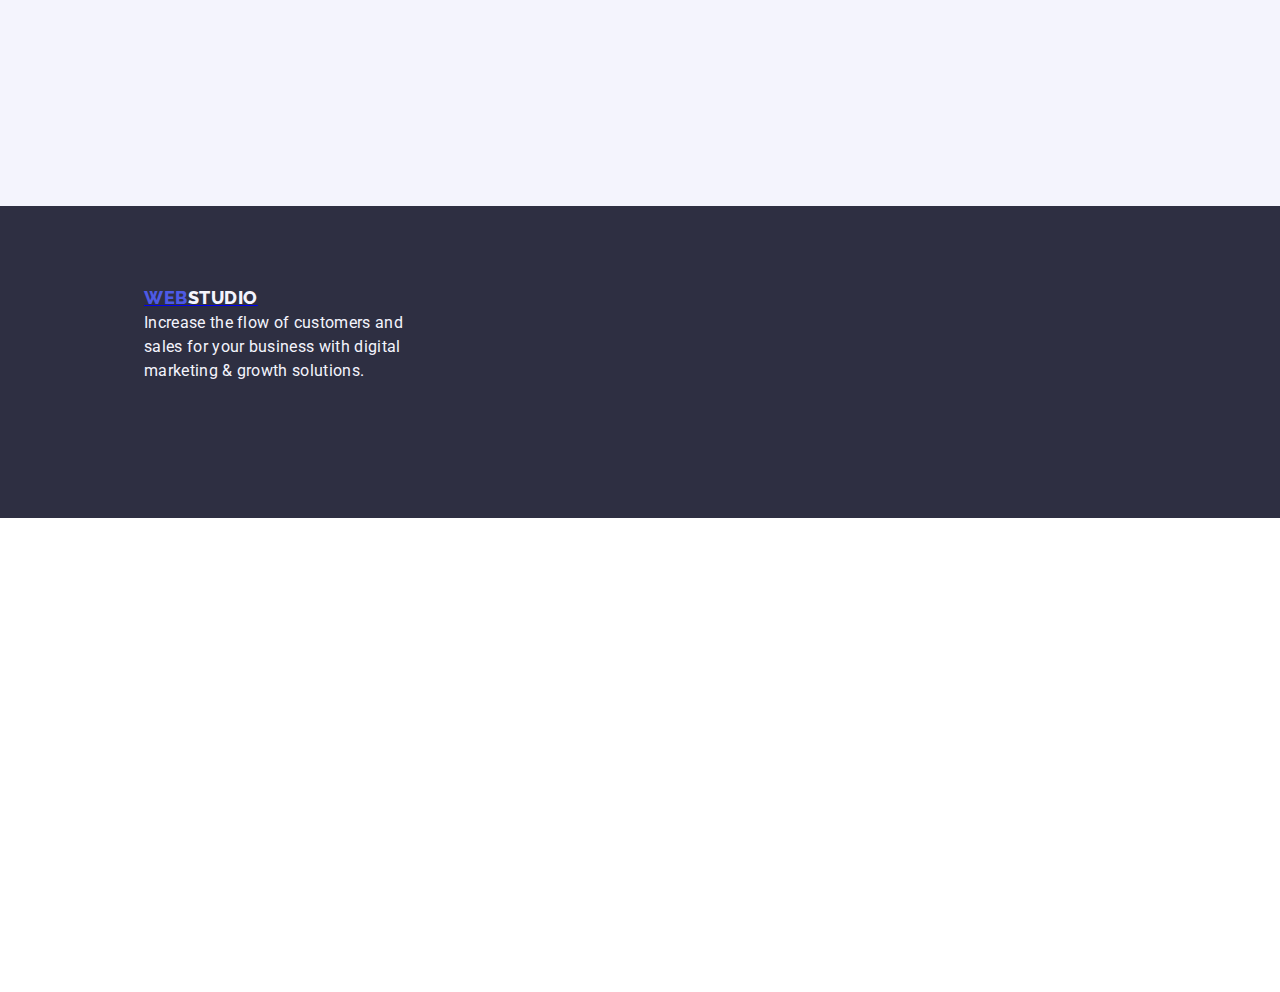
==== commit db41b300: "final final" ====
--- a/index.html
+++ b/index.html
@@ -6,15 +6,22 @@
     </title>
     <meta name="description" content="An awesome website">
     <meta charset="utf-8">
-    <link rel="stylesheet" href="./css/style.css" /> 
+    <link rel="stylesheet" href="./css/style.css" />
+    <link rel="preconnect" href="https://fonts.googleapis.com">
+    <link rel="preconnect" href="https://fonts.gstatic.com" crossorigin>
+    <link href="https://fonts.googleapis.com/css2?family=Raleway:wght@800&family=Roboto:wght@400;500;700&display=swap" rel="stylesheet">
+    <link rel="preconnect" href="https://fonts.googleapis.com">
+    <link rel="preconnect" href="https://fonts.gstatic.com" crossorigin>
+    <link href="https://fonts.googleapis.com/css2?family=Raleway:wght@800&display=swap" rel="stylesheet">
+</head>
 <body class="body">
     <!-- -->
     <header class="head">
         <nav class="nav">
             <a class="main-link" href="https://arletolentin.github.io/HomeWork_1/" class="logo"><span class="web">Web</span><span class="studio">Studio</span></a>
             <ul class="nav-list">
-                <li class="nav-item"><a class="main-link" href="./index.html">Studio</a></li>
-                <li class="nav-item"><a class="main-link" href="./portfolio.html">Portpolio</a></li>
+                <li class="nav-item"><a class="main-link" href="https://arletolentin.github.io/goit-markup-hw-02/">Studio</a></li>
+                <li class="nav-item"><a class="main-link" href="https://arletolentin.github.io/goit-markup-hw-02/portfolio.html">Portpolio</a></li>
                 <li class="nav-item"><a class="main-link" href="#">Contacts</a></li>
             </ul>
             <address class="nav-address">
@@ -34,26 +41,26 @@
             <h2 hidden>Features</h2>
              <ul class="feature-list">
                  <li class="feature-item">
-                    <h3>Strategy</h3>  
-                         <p>Our goal is to identify the business <br>
+                    <h3 class="feature-head">Strategy</h3>  
+                         <p class="body-text">Our goal is to identify the business <br>
                           problem to walk away with the <br>
                           perfect and creative solution. </p>
                  </li>
                  <li class="feature-item">
-                    <h3>Punctuality</h3>
-                        <p>Bring the key message to the <br>
+                    <h3 class="feature-head">Punctuality</h3>
+                        <p class="body-text">Bring the key message to the <br>
                          brand's audience for the best price <br>
                          within the shortest possible time. </p>
                  </li>
                  <li class="feature-item">
-                    <h3>Diligence</h3>
-                        <p>Research and confirm brands that <br>
+                    <h3 class="feature-head">Diligence</h3>
+                        <p class="body-text">Research and confirm brands that <br>
                         present the strongest digital growth <br>
                         opportunities and minimize risk. </p>
                  </li>
                  <li class="feature-item">
-                    <h3>Technologies</h3>
-                        <p>Design practice focused on digital<br>
+                    <h3 class="feature-head">Technologies</h3>
+                        <p class="body-text">Design practice focused on digital<br>
                         experiences. We bring forth a deep<br>
                         passion for problem-solving. </p>  
                  </li>                 
@@ -75,22 +82,22 @@
                 <li class="team-list">
                     <img src="images/team-one.jpg" alt=" Picture of a male team member, smiling at you." width="264" height="260" class="team-img">
                     <h3 class="team-name">Mark Guerrero</h3>
-                    <p>Product Designer</p>
+                    <p class="team-text">Product Designer</p>
                 </li>
                 <li class="team-list">
                     <img src="images/team-two.jpg" alt=" Picture of a male team member, smiling looking at the right." width="264" height="260" class="team-img">
                     <h3 class="team-name">Tom Ford</h3>
-                    <p>Frontend Developer</p>
+                    <p class="team-text">Frontend Developer</p>
                 </li>
                 <li class="team-list">
                     <img src="images/team-three.jpg" alt=" Picture of a female team member, smiling looking at you." width="264" height="260" class="team-img">
                     <h3 class="team-name">Camila Garcia</h3>
-                    <p>Marketing</p>
+                    <p class="team-text">Marketing</p>
                 </li>
                 <li class="team-list">
                     <img src="images/team-four.jpg" alt=" Picture of a male team member, smiling looking at you." width="264" height="260" class="team-img">
                     <h3 class="team-name">Daniel Wilson</h3>
-                    <p>UI Designer</p>
+                    <p class="team-text">UI Designer</p>
                 </li>
             </ul>
         </section>
--- a/css/style.css
+++ b/css/style.css
@@ -1,13 +1,46 @@
-@font-face {
-  font-family: 'Roboto', sans-serif;
-  src: url(/fonts/Roboto-Medium.ttf) format('ttf');
-}
-@font-face {
-  font-family: 'Raleway', sans-serif;
-  src: url(/fonts/Raleway-Bold.ttf) format('ttf'); 
+* {
+  margin: 0;
+  padding: 0;
+  box-sizing: border-box;
 }
 body {
-  font-family: 'Roboto', sans-serif;
+  font-family: 'Roboto';
+  font-size: 16px;
+  font-style: normal;
+  font-weight: 400;
+  line-height: 24px;
+  letter-spacing: 0.32px;
+}
+img {
+  display: block;
+  max-width: 100%;
+  height: auto;
+}
+h1,
+h2,
+h3,
+h4,
+h5,
+h6,
+p,
+ul {
+  margin: 0;
+  padding: 0;
+}
+:root {
+  --iris: #4d5ae5;
+  --navyblue: #2e2f42;
+  --black: black;
+  --ocean: #404bbf;
+  --white: #ffffff;
+  --slate: #434455;
+  --cornflower: #e7e9fc;
+  --cloud: #f4f4fd;
+  --green: #31d0aa;
+  --lightslate: #8e8f99;
+  --navybluemodal: #2e2f42;
+  --grey: #2e2f42;
+  --dairy: #fcfcfc;
 }
 .body {
   width: 1440px;
@@ -19,7 +52,6 @@
   height: 2076px;
   background: #FFF;
 }
-.port-head,
 .head {
   display: flex;
   width: 1440px;
@@ -29,42 +61,62 @@
   flex-shrink: 0;
   text-decoration: none;
 }
-.port-nav,
 .nav,
-.portnav-list,
-.nav-item,
-.nav-list,
-.portnav-item {
-  display: flex;
-  flex-direction: row;
-  gap: 32px;
-  align-items: center;
-  justify-content: center;
-  text-decoration: none;
-}
-.main-link,
+.nav-list {
+  display: flex;
+  flex-direction: row;
+  gap: 32px;
+  align-items: center;
+  justify-content: center;
+  text-decoration: none;
+}
+.nav-item {
+  display: flex;
+  flex-direction: row;
+  gap: 32px;
+  color: var(--navyblue);
+  font-family: 'Roboto', sans-serif;
+  font-size: 16px;
+  font-style: normal;
+  font-weight: 500;
+  line-height: 24px; /* 150% */
+  letter-spacing: 0.32px;
+  text-decoration: none;
+}
+.main-link {
+  text-decoration: none;
+}
 .main-address {
+  color: var(--slate);
+  font-family: 'Roboto', sans-serif;
+  font-size: 16px;
+  font-style: normal;
+  font-weight: 400;
+  line-height: 24px; /* 150% */
+  letter-spacing: 0.32px;
   text-decoration: none;
 }
 .web,
 .studio {
   font-family: 'Raleway', sans-serif;
+  font-size: 18px;
+  font-style: normal;
   font-weight: 800;
-  font-size: 18px;
+  line-height: 21px; /* 116.667% */
+  letter-spacing: 0.54px;
   text-transform: uppercase;
-  letter-spacing: 0.54px;
 }
 .web {
-  color: var(--iris, #4D5AE5);
+  color: var(--iris);
 }
 .studio {
-  color: var(--navyblue, #2E2F42);
+  color: var(--navyblue);
 }
 .main {
   width: 1440px;
   height: 312px;
   flex-shrink: 0;
-  background: var(--navyblue, #2E2F42);
+  background: var(--navyblue);
   flex-shrink: 0;
   display: flex;
   flex-direction: column;
@@ -72,13 +124,14 @@
   align-items: center;
 }
 .main-heading {
-  color: var(--white, #FFF);
-  text-align: center;
-  font-family: 'Roboto', sans-serif;
+  color: var(--white);
+  text-align: center;
+  font-family: Roboto;
   font-size: 56px;
-  line-height: 60px;
+  font-style: normal;
+  font-weight: 700;
+  line-height: 60px; /* 107.143% */
   letter-spacing: 1.12px;
-  font-size: 56px;
 }
 .main-button {
   display: inline-flex;
@@ -87,8 +140,14 @@
   justify-items: center;
   gap: 10px;
   border-radius: 4px;
-  background: var(--iris, #4D5AE5);
+  background: var(--iris);
   box-shadow: 0px 4px 4px 0px rgba(0, 0, 0, 0.15);
+  color: var(--white);
+  font-size: 16px;
+  font-style: normal;
+  font-weight: 500;
+  line-height: 24px; /* 150% */
+  letter-spacing: 0.64px;
 }
 .port-btn {
   display: flex;
@@ -102,36 +161,88 @@
   display: inline-flex;
   align-items: flex-start;
   gap: 24px;
+  padding-bottom: 50px;
 }
 .portbtn-item {
   display: flex;
-  flex-direction: column;
-  border-radius: 4px;
-  background: var(--cloud, #F4F4FD);
-  padding: 12px 24px;
-  justify-content: center;
-  align-items: center;
-  cursor: pointer;
+  color: var(--iris);
+  text-align: center;
+  font-size: 16px;
+  font-style: normal;
+  font-weight: 500;
+  line-height: 24px; /* 150% */
+  letter-spacing: 0.64px;
 }
 .portbtn-item:hover {
-  color: #4D5AE5;
+  background-color: var(--iris);
+}
+.port-img {
+  padding-bottom: 125px;
+}
+.port-img-row {
+  display: flex;
+  flex-direction: column;
+  gap: 32px;
+}
+.port-img-item {
+  display: flex;
+  gap: 10px;
+}
+.service-name {
+  color: var(--navyblue);
+/* Header 3 */
+  font-family: 'Roboto', sans-serif;
+  font-size: 20px;
+  font-style: normal;
+  font-weight: 500;
+  line-height: 24px; /* 120% */
+  letter-spacing: 0.4px;
+}
+.service-type {
+  color: var(--slate);
+/* Body */
+  font-family: 'Roboto', sans-serif;
+  font-size: 16px;
+  font-style: normal;
+  font-weight: 400;
+  line-height: 24px; /* 150% */
+  letter-spacing: 0.32px;
+}
+.team-text{
+  text-align: center;
+}
+.body-text,
+.team-text {
+  color: var(--slate);
+  font-size: 16px;
+  font-style: normal;
+  font-weight: 400;
+  line-height: 24px; /* 150% */
+  letter-spacing: 0.32px;
+}
+.feature-head,
+.team-name {
+  color: var(--navyblue);
+  font-size: 20px;
+  font-style: normal;
+  font-weight: 500;
+  line-height: 24px; /* 120% */
+  letter-spacing: 0.4px;
 }
 .features {
-  width: 1128px;
+  width: 1440px;
   height: 104px;
   flex-shrink: 0;
   display: flex;
-  justify-content: center;
-  align-items: center;
-  padding: 40px 10%;
+  padding-top: 100px;
+  padding-bottom: 100px;
   background: #FFF;
+  justify-content: center;
 }
 .feature-list {
   display: flex;
   flex-direction: row;
-  display: inline-flex;
-  align-items: flex-start;
-  justify-content: center;
+  gap: 8px;
 }
 .feature-item {
   display: flex;
@@ -147,12 +258,15 @@
   padding-bottom: 50px;
 }
 .doing-title {
-  color: var(--navyblue, #2E2F42);
+  color: var(--navyblue);
   text-align: center;
   font-size: 36px;
+  font-style: normal;
   font-weight: 700;
   line-height: 40px; /* 111.111% */
   letter-spacing: 0.72px;
+  text-transform: capitalize;
+  padding-bottom: 50px;
 }
 .doing-list {
   display: flex;
@@ -167,22 +281,25 @@
   width: 1440px;
   height: 732px;
   flex-shrink: 0;
-  background: var(--cloud, #F4F4FD);
+  background: var(--cloud);
   padding-top: 50px;
   padding-bottom: 50px;
 }
 .team-title {
-  color: var(--navyblue, #2E2F42);
+  color: var(--navyblue);
   text-align: center;
   font-size: 36px;
+  font-style: normal;
   font-weight: 700;
   line-height: 40px; /* 111.111% */
   letter-spacing: 0.72px;
+  text-transform: capitalize;
+  padding-bottom: 75px;
 }
 .team-list {
   display: flex;
   flex-direction: column;
-  gap: 32px;
+  gap: 10px;
   justify-content: center;
   text-align: center;
   border-radius: 0px 0px 4px 4px;
@@ -216,7 +333,7 @@
   width: 1440px;
   height: 312px;
   flex-shrink: 0;
-  background: var(--navyblue, #2E2F42);
+  background: var(--navyblue);
   display: flex;
 }
 .web-foot,
@@ -228,15 +345,16 @@
   letter-spacing: 0.54px;
 }
 .web-foot {
-  color: var(--iris, #4D5AE5);
+  color: var(--iris);
 }
 .studio-foot {
-  color: var(--cloud, #F4F4FD);
+  color: var(--cloud);
 }
 .foot-text {
-  color: var(--cloud, #F4F4FD);
-  font-family: 'Roboto', sans-serif;
-  font-size: 16px;
+  color: var(--cloud);
+  font-family: 'Roboto', sans-serif;
+  font-size: 16px;
+  font-style: normal;
   font-weight: 400;
   line-height: 24px; /* 150% */
   letter-spacing: 0.32px;
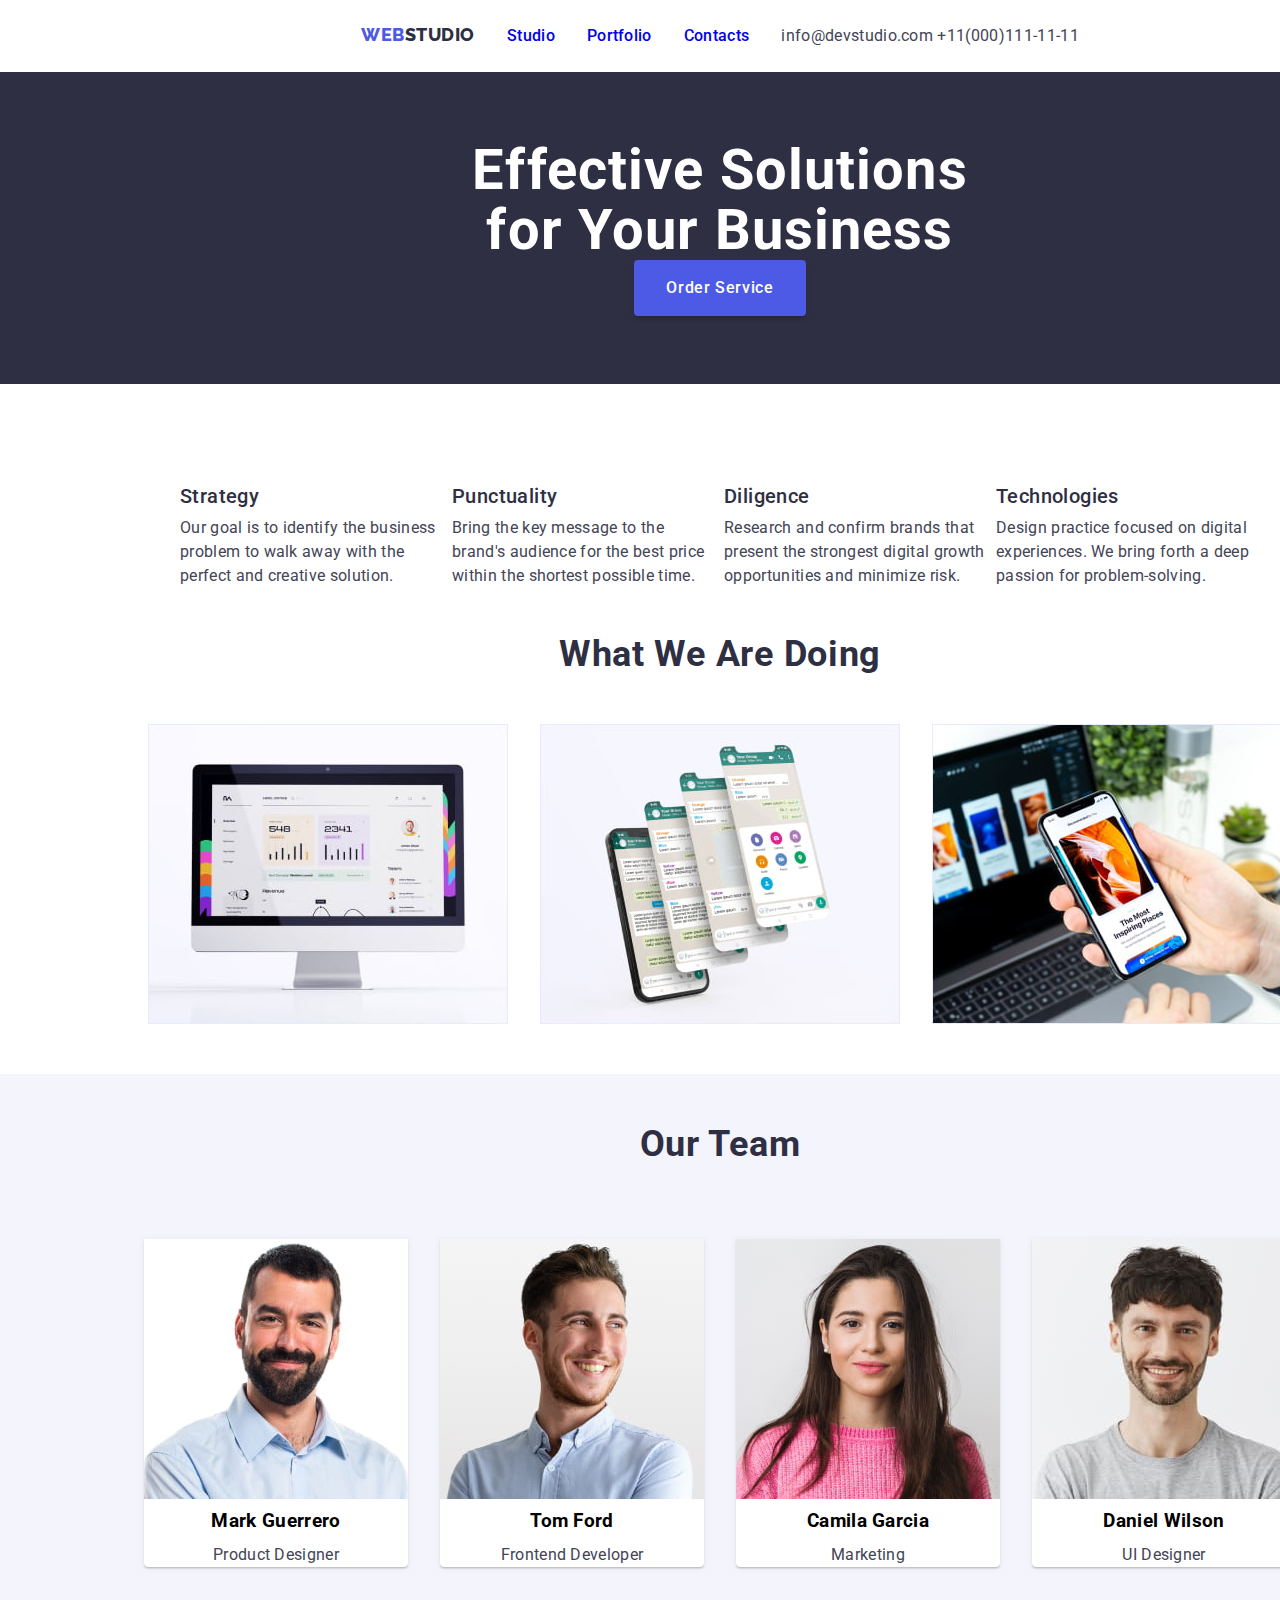
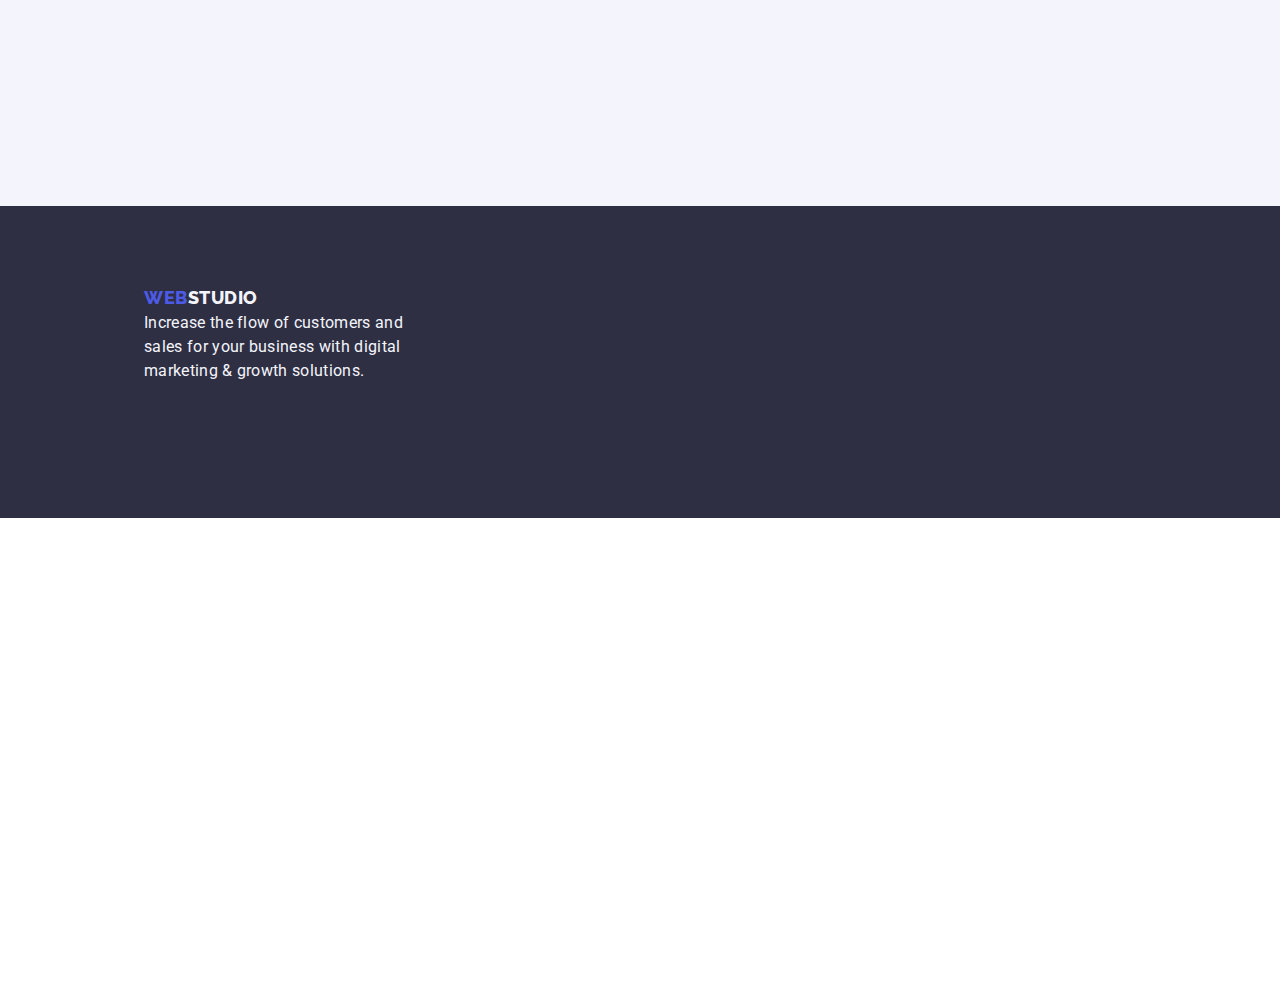
==== commit f5164e35: "need to  sleep" ====
--- a/index.html
+++ b/index.html
@@ -18,23 +18,23 @@
     <!-- -->
     <header class="head">
         <nav class="nav">
-            <a class="main-link" href="https://arletolentin.github.io/HomeWork_1/" class="logo"><span class="web">Web</span><span class="studio">Studio</span></a>
-            <ul class="nav-list">
-                <li class="nav-item"><a class="main-link" href="https://arletolentin.github.io/goit-markup-hw-02/">Studio</a></li>
-                <li class="nav-item"><a class="main-link" href="https://arletolentin.github.io/goit-markup-hw-02/portfolio.html">Portpolio</a></li>
-                <li class="nav-item"><a class="main-link" href="#">Contacts</a></li>
+            <a class="nav-logo" href="https://arletolentin.github.io/HomeWork_1/" class="logo"><span class="web">Web</span><span class="studio">Studio</span></a>
+            <ul class="nav-item">
+                <li class="nav-link"><a class="main-link" href="https://arletolentin.github.io/goit-markup-hw-02/">Studio</a></li>
+                <li class="nav-link"><a class="main-link" href="https://arletolentin.github.io/goit-markup-hw-02/portfolio.html">Portfolio</a></li>
+                <li class="nav-link"><a class="main-link" href="#">Contacts</a></li>
             </ul>
             <address class="nav-address">
-                <a class="main-address" href="mailto:info@devstudio.com">info@devstudio.com</a>
-                <a class="main-address" href="tel:+11(000)111-11-11">+11(000)111-11-11</a>       
+                <a class="nav-address-link" href="mailto:info@devstudio.com">info@devstudio.com</a>
+                <a class="nav-address-link" href="tel:+11(000)111-11-11">+11(000)111-11-11</a>       
             </address>
         </nav>
     </header>
     <!-- -->
-    <main>
-        <section class="main"> 
-            <h1 class="main-heading">Effective Solutions <br> for Your Business</h1>
-            <button type="button" class="main-button">Order Service</button>
+    <main class="main">
+        <section class="hero"> 
+            <h1 class="hero-heading">Effective Solutions <br> for Your Business</h1>
+            <button type="button" class="hero-button">Order Service</button>
         </section>
        
         <section class="features">
@@ -42,72 +42,72 @@
              <ul class="feature-list">
                  <li class="feature-item">
                     <h3 class="feature-head">Strategy</h3>  
-                         <p class="body-text">Our goal is to identify the business <br>
+                         <p class="feature-body">Our goal is to identify the business <br>
                           problem to walk away with the <br>
                           perfect and creative solution. </p>
                  </li>
                  <li class="feature-item">
                     <h3 class="feature-head">Punctuality</h3>
-                        <p class="body-text">Bring the key message to the <br>
+                        <p class="feature-body">Bring the key message to the <br>
                          brand's audience for the best price <br>
                          within the shortest possible time. </p>
                  </li>
                  <li class="feature-item">
                     <h3 class="feature-head">Diligence</h3>
-                        <p class="body-text">Research and confirm brands that <br>
+                        <p class="feature-body">Research and confirm brands that <br>
                         present the strongest digital growth <br>
                         opportunities and minimize risk. </p>
                  </li>
                  <li class="feature-item">
                     <h3 class="feature-head">Technologies</h3>
-                        <p class="body-text">Design practice focused on digital<br>
+                        <p class="feature-body">Design practice focused on digital<br>
                         experiences. We bring forth a deep<br>
                         passion for problem-solving. </p>  
                  </li>                 
              </ul>   
         </section>
 
-        <section class="doing">
-            <h2 class="doing-title">What We Are Doing</h2>
-            <ul class="doing-list">
-                <li class="doing-img"><img src="images/sec-two-ione.jpg" alt=" Computer monitor shows graph in regards to sales and monitoring" width="360" height="300"></li>
-                <li class="doing-img"><img src="images/sec-two-itwo.jpg" alt=" Cellphone shows replying messages, interacting to clients and accommodate" width="360" height="300"></li>
-                <li class="doing-img"><img src="images/sec-two-ithree.jpg" alt=" Cellphone shows the nice website design" width="360" height="300"></li>
+        <section class="services">
+            <h2 class="services-title">What We Are Doing</h2>
+            <ul class="services-list">
+                <li class="services-item"><img src="images/sec-two-ione.jpg" alt=" Computer monitor shows graph in regards to sales and monitoring" width="360" height="300"></li>
+                <li class="services-item"><img src="images/sec-two-itwo.jpg" alt=" Cellphone shows replying messages, interacting to clients and accommodate" width="360" height="300"></li>
+                <li class="services-item"><img src="images/sec-two-ithree.jpg" alt=" Cellphone shows the nice website design" width="360" height="300"></li>
             </ul>
         </section>
   
         <section class="team">
             <h2 class="team-title">Our Team</h2>
-            <ul class="team-item">
-                <li class="team-list">
+            <ul class="team-list">
+                <li class="team-item">
                     <img src="images/team-one.jpg" alt=" Picture of a male team member, smiling at you." width="264" height="260" class="team-img">
-                    <h3 class="team-name">Mark Guerrero</h3>
-                    <p class="team-text">Product Designer</p>
+                    <h3 class="team-item-name">Mark Guerrero</h3>
+                    <p class="team-item-text">Product Designer</p>
                 </li>
-                <li class="team-list">
+                <li class="team-item">
                     <img src="images/team-two.jpg" alt=" Picture of a male team member, smiling looking at the right." width="264" height="260" class="team-img">
-                    <h3 class="team-name">Tom Ford</h3>
-                    <p class="team-text">Frontend Developer</p>
+                    <h3 class="team-item-name">Tom Ford</h3>
+                    <p class="team-item-text">Frontend Developer</p>
                 </li>
-                <li class="team-list">
+                <li class="team-item">
                     <img src="images/team-three.jpg" alt=" Picture of a female team member, smiling looking at you." width="264" height="260" class="team-img">
-                    <h3 class="team-name">Camila Garcia</h3>
-                    <p class="team-text">Marketing</p>
+                    <h3 class="team-item-name">Camila Garcia</h3>
+                    <p class="team-item-text">Marketing</p>
                 </li>
-                <li class="team-list">
+                <li class="team-item">
                     <img src="images/team-four.jpg" alt=" Picture of a male team member, smiling looking at you." width="264" height="260" class="team-img">
-                    <h3 class="team-name">Daniel Wilson</h3>
-                    <p class="team-text">UI Designer</p>
+                    <h3 class="team-item-name">Daniel Wilson</h3>
+                    <p class="team-item-text">UI Designer</p>
                 </li>
             </ul>
         </section>
     </main>
 
     <!-- -->
-    <footer class="foot">
-        <div class="footing">
+    <footer class="footer">
+        <div class="footer-container">
             <a href="https://arletolentin.github.io/HomeWork_1/"><span class="web-foot">Web</span><span class="studio-foot">Studio</span></a>
-            <p class="foot-text">Increase the flow of customers and<br>
+            <p class="footer-paragraph">Increase the flow of customers and<br>
                 sales for your business with digital<br>
                 marketing & growth solutions.</p>
         </div>        
--- a/css/style.css
+++ b/css/style.css
@@ -26,6 +26,14 @@
 ul {
   margin: 0;
   padding: 0;
+}
+a {
+  text-decoration: none;
+}
+button {
+  border: unset;
+  outline: none;
+  font-family: inherit;
 }
 :root {
   --iris: #4d5ae5;
@@ -62,7 +70,7 @@
   text-decoration: none;
 }
 .nav,
-.nav-list {
+.nav-item {
   display: flex;
   flex-direction: row;
   gap: 32px;
@@ -70,23 +78,18 @@
   justify-content: center;
   text-decoration: none;
 }
-.nav-item {
-  display: flex;
-  flex-direction: row;
-  gap: 32px;
-  color: var(--navyblue);
-  font-family: 'Roboto', sans-serif;
-  font-size: 16px;
-  font-style: normal;
-  font-weight: 500;
-  line-height: 24px; /* 150% */
-  letter-spacing: 0.32px;
-  text-decoration: none;
-}
-.main-link {
-  text-decoration: none;
-}
-.main-address {
+.nav-link {
+  display: flex;
+  color: var(--navyblue);
+  /* Body Medium */
+  font-family: 'Roboto',sans-serif;
+  font-size: 16px;
+  font-style: normal;
+  font-weight: 500;
+  line-height: 24px; /* 150% */
+  letter-spacing: 0.32px;
+}
+.nav-address-link {
   color: var(--slate);
   font-family: 'Roboto', sans-serif;
   font-size: 16px;
@@ -112,7 +115,7 @@
 .studio {
   color: var(--navyblue);
 }
-.main {
+.hero {
   width: 1440px;
   height: 312px;
   flex-shrink: 0;
@@ -123,7 +126,7 @@
   justify-content: center;
   align-items: center;
 }
-.main-heading {
+.hero-heading {
   color: var(--white);
   text-align: center;
   font-family: Roboto;
@@ -133,7 +136,7 @@
   line-height: 60px; /* 107.143% */
   letter-spacing: 1.12px;
 }
-.main-button {
+.hero-button {
   display: inline-flex;
   padding: 16px 32px;
   align-items: flex-start;
@@ -154,39 +157,38 @@
   flex-direction: column;
   justify-content: center;
   align-items: center;
-}
-.portbtn-list {
-  display: flex;
-  flex-direction: row;
+  padding-bottom: 32px;
+}
+.portbtn-item {
   display: inline-flex;
   align-items: flex-start;
   gap: 24px;
-  padding-bottom: 50px;
-}
-.portbtn-item {
+}
+.portbtn-list {
   display: flex;
   color: var(--iris);
   text-align: center;
+  /* Button Text */
+  font-family: Roboto;
   font-size: 16px;
   font-style: normal;
   font-weight: 500;
   line-height: 24px; /* 150% */
   letter-spacing: 0.64px;
 }
-.portbtn-item:hover {
-  background-color: var(--iris);
-}
-.port-img {
+.port-services {
   padding-bottom: 125px;
 }
-.port-img-row {
-  display: flex;
-  flex-direction: column;
-  gap: 32px;
-}
-.port-img-item {
-  display: flex;
+.port-list {
+  display: flex;
+  flex-direction: column;
   gap: 10px;
+}
+.port-item-row {
+  display: flex;
+  gap: 32px;
+  justify-content: center;
+  padding-bottom: 32px;
 }
 .service-name {
   color: var(--navyblue);
@@ -208,11 +210,11 @@
   line-height: 24px; /* 150% */
   letter-spacing: 0.32px;
 }
-.team-text{
-  text-align: center;
-}
-.body-text,
-.team-text {
+.team-item-text{
+  text-align: center;
+}
+.feature-body,
+.team-item-text {
   color: var(--slate);
   font-size: 16px;
   font-style: normal;
@@ -251,13 +253,13 @@
   align-items: flex-start;
   gap: 8px;
 }
-.doing {
+.services {
   width: 1440px;
   background: #FFF;
   padding-top: 50px;
   padding-bottom: 50px;
 }
-.doing-title {
+.services-title {
   color: var(--navyblue);
   text-align: center;
   font-size: 36px;
@@ -268,13 +270,13 @@
   text-transform: capitalize;
   padding-bottom: 50px;
 }
-.doing-list {
-  display: flex;
-  flex-direction: row;
-  gap: 32px;
-  justify-content: center;
-}
-.doing-img {
+.services-list {
+  display: flex;
+  flex-direction: row;
+  gap: 32px;
+  justify-content: center;
+}
+.services-item {
   display: flex;
 }
 .team {
@@ -296,7 +298,7 @@
   text-transform: capitalize;
   padding-bottom: 75px;
 }
-.team-list {
+.team-item {
   display: flex;
   flex-direction: column;
   gap: 10px;
@@ -306,7 +308,7 @@
   background: var(--white, #FFF);
   box-shadow: 0px 2px 1px 0px rgba(46, 47, 66, 0.08), 0px 1px 1px 0px rgba(46, 47, 66, 0.16), 0px 1px 6px 0px rgba(46, 47, 66, 0.08);
 }
-.team-item {
+.team-list {
   display: flex;
   flex-direction: row;
   justify-content: center;
@@ -329,7 +331,7 @@
 .port-main {
   padding-top: 80px;
 }
-.foot {
+.footer {
   width: 1440px;
   height: 312px;
   flex-shrink: 0;
@@ -350,7 +352,7 @@
 .studio-foot {
   color: var(--cloud);
 }
-.foot-text {
+.footer-paragraph {
   color: var(--cloud);
   font-family: 'Roboto', sans-serif;
   font-size: 16px;
@@ -359,7 +361,7 @@
   line-height: 24px; /* 150% */
   letter-spacing: 0.32px;
 }
-.footing {
+.footer-container {
   display: flex;
   display: inline;
   justify-content: center;
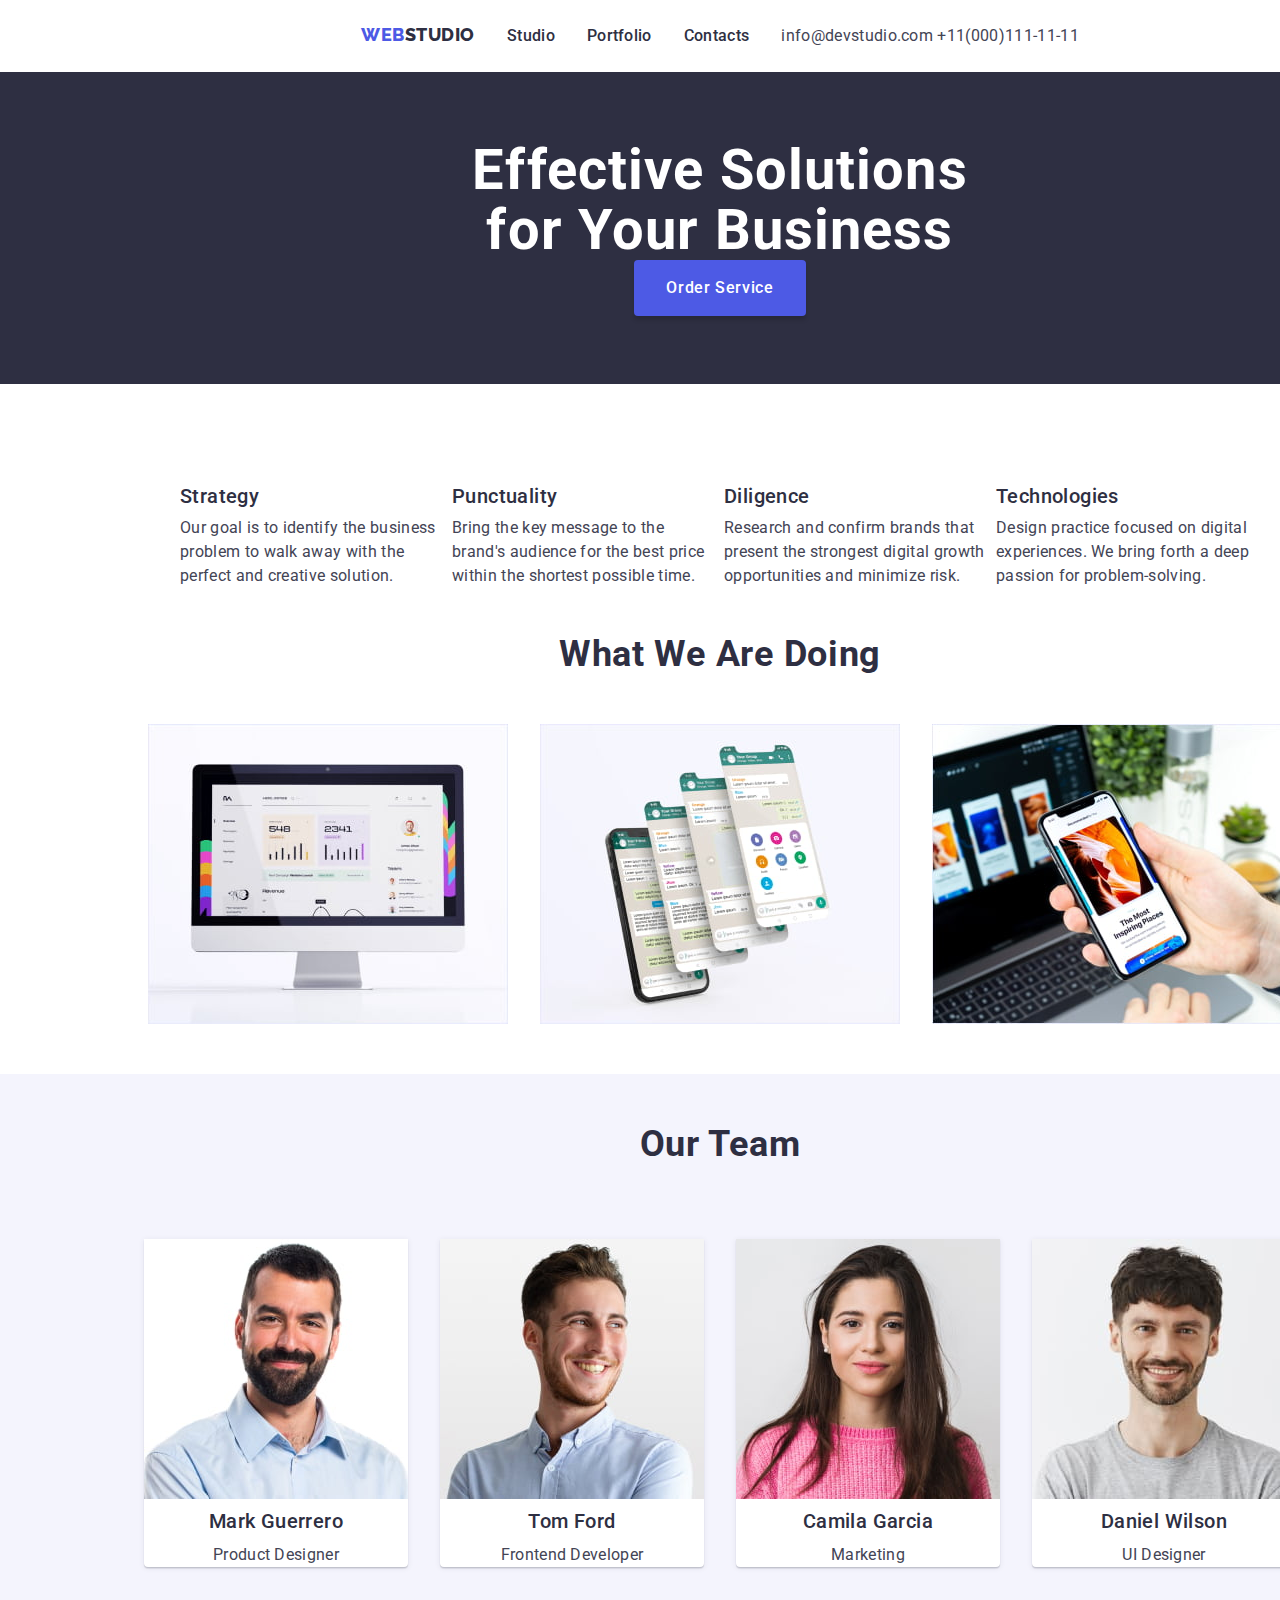
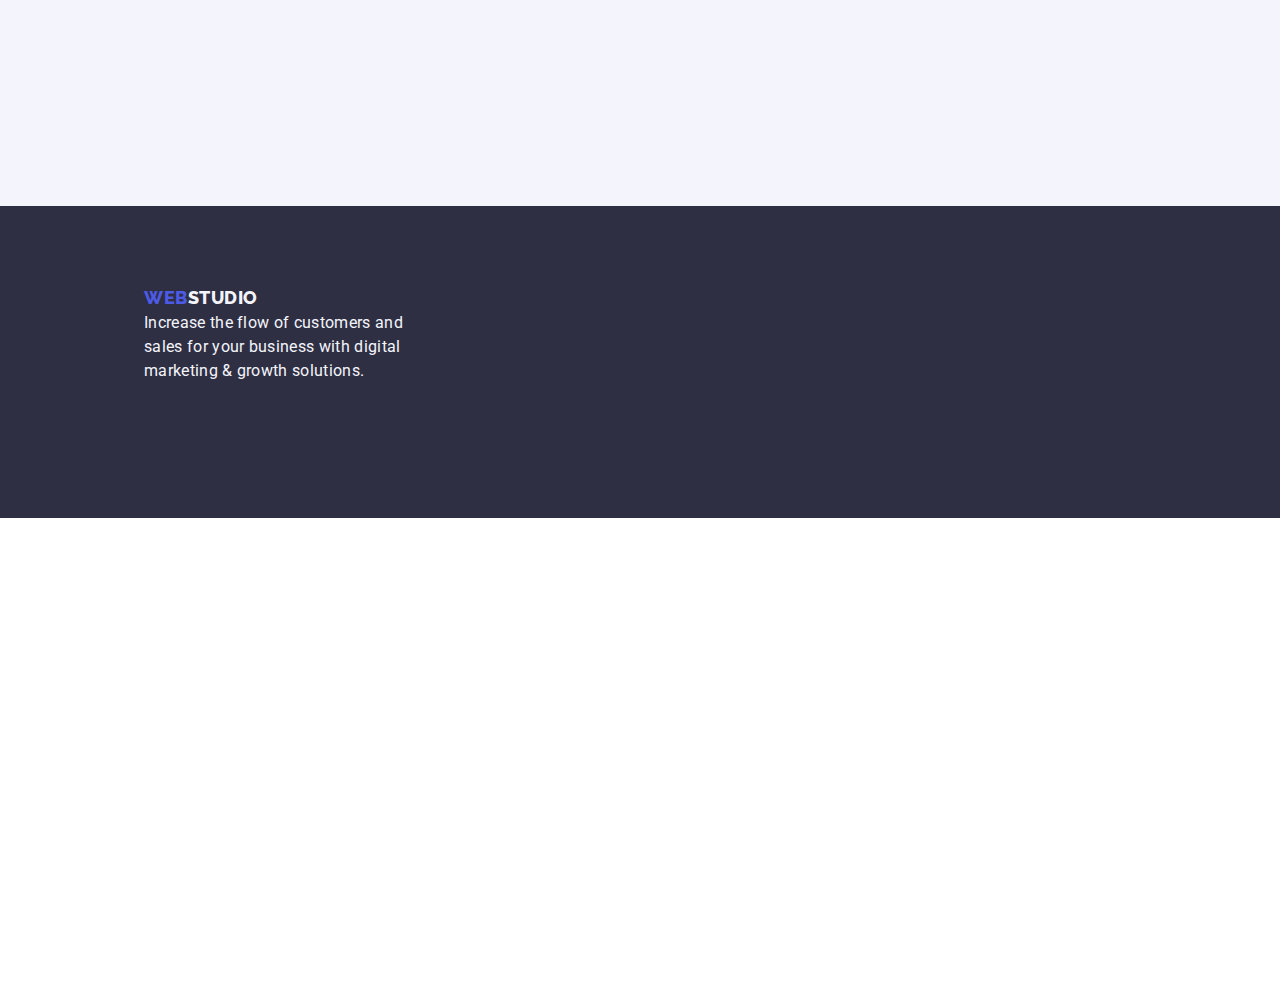
==== commit d806e886: "final final final" ====
--- a/index.html
+++ b/index.html
@@ -18,11 +18,11 @@
     <!-- -->
     <header class="head">
         <nav class="nav">
-            <a class="nav-logo" href="https://arletolentin.github.io/HomeWork_1/" class="logo"><span class="web">Web</span><span class="studio">Studio</span></a>
-            <ul class="nav-item">
-                <li class="nav-link"><a class="main-link" href="https://arletolentin.github.io/goit-markup-hw-02/">Studio</a></li>
-                <li class="nav-link"><a class="main-link" href="https://arletolentin.github.io/goit-markup-hw-02/portfolio.html">Portfolio</a></li>
-                <li class="nav-link"><a class="main-link" href="#">Contacts</a></li>
+            <a class="nav-logo" href="https://arletolentin.github.io/goit-markup-hw-02/" class="logo"><span class="web">Web</span><span class="studio">Studio</span></a>
+            <ul class="nav-list">
+                <li class="nav-item"><a class="nav-anchor" href="https://arletolentin.github.io/goit-markup-hw-02/">Studio</a></li>
+                <li class="nav-item"><a class="nav-anchor" href="https://arletolentin.github.io/goit-markup-hw-02/portfolio.html">Portfolio</a></li>
+                <li class="nav-item"><a class="nav-anchor" href="#">Contacts</a></li>
             </ul>
             <address class="nav-address">
                 <a class="nav-address-link" href="mailto:info@devstudio.com">info@devstudio.com</a>
@@ -106,7 +106,7 @@
     <!-- -->
     <footer class="footer">
         <div class="footer-container">
-            <a href="https://arletolentin.github.io/HomeWork_1/"><span class="web-foot">Web</span><span class="studio-foot">Studio</span></a>
+            <a href="https://arletolentin.github.io/goit-markup-hw-02/"><span class="web-foot">Web</span><span class="studio-foot">Studio</span></a>
             <p class="footer-paragraph">Increase the flow of customers and<br>
                 sales for your business with digital<br>
                 marketing & growth solutions.</p>
--- a/css/style.css
+++ b/css/style.css
@@ -30,10 +30,14 @@
 a {
   text-decoration: none;
 }
+ul {
+  list-style-type: none;
+}
 button {
   border: unset;
   outline: none;
   font-family: inherit;
+  cursor: pointer;
 }
 :root {
   --iris: #4d5ae5;
@@ -70,7 +74,7 @@
   text-decoration: none;
 }
 .nav,
-.nav-item {
+.nav-list {
   display: flex;
   flex-direction: row;
   gap: 32px;
@@ -78,7 +82,7 @@
   justify-content: center;
   text-decoration: none;
 }
-.nav-link {
+.nav-anchor {
   display: flex;
   color: var(--navyblue);
   /* Body Medium */
@@ -97,7 +101,6 @@
   font-weight: 400;
   line-height: 24px; /* 150% */
   letter-spacing: 0.32px;
-  text-decoration: none;
 }
 .web,
 .studio {
@@ -164,6 +167,10 @@
   align-items: flex-start;
   gap: 24px;
 }
+.portbtn-list:hover {
+  background: var(--ocean);
+  color: var(--white)
+}
 .portbtn-list {
   display: flex;
   color: var(--iris);
@@ -175,6 +182,12 @@
   font-weight: 500;
   line-height: 24px; /* 150% */
   letter-spacing: 0.64px;
+  border-radius: 4px;
+  border: 1px solid var(--cornflower, #E7E9FC);
+  background: var(--cloud);
+  padding: 12px 24px;
+  justify-content: center;
+  align-items: center;
 }
 .port-services {
   padding-bottom: 125px;
@@ -223,7 +236,7 @@
   letter-spacing: 0.32px;
 }
 .feature-head,
-.team-name {
+.team-item-name {
   color: var(--navyblue);
   font-size: 20px;
   font-style: normal;
